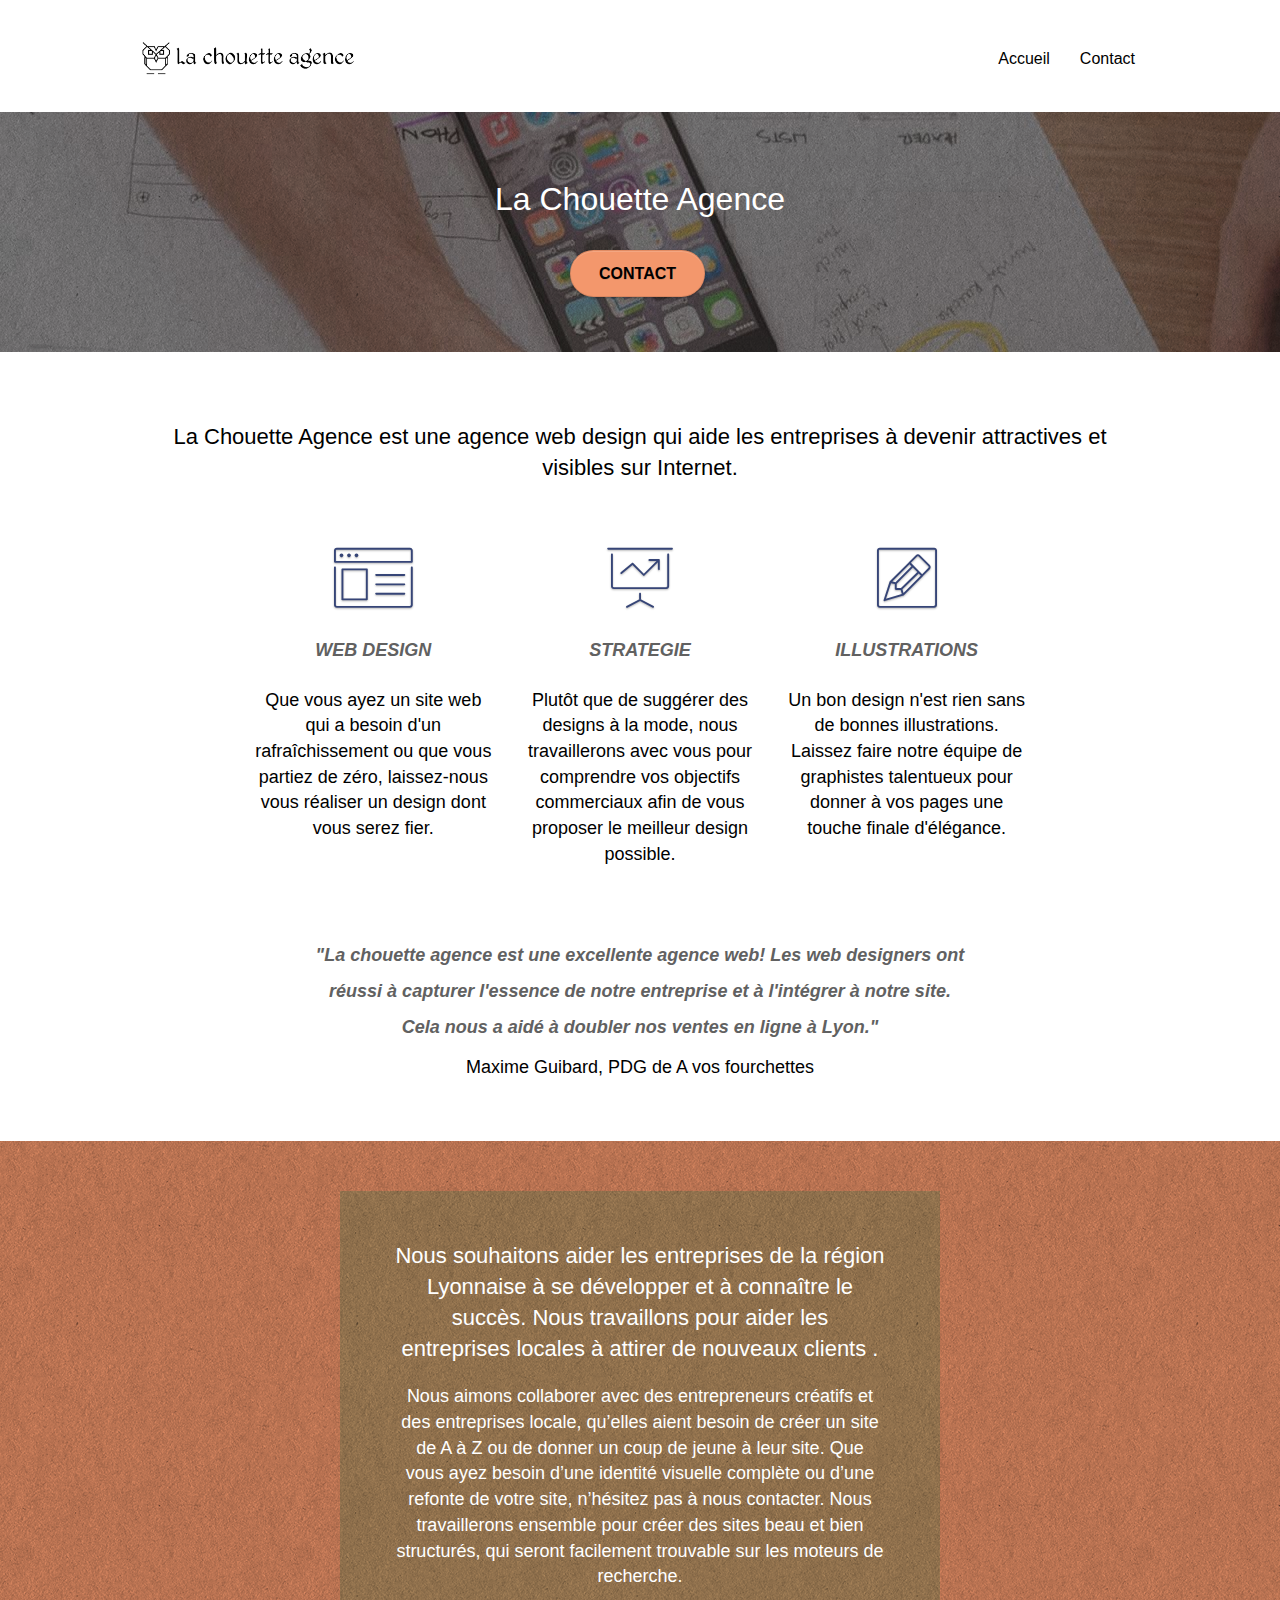
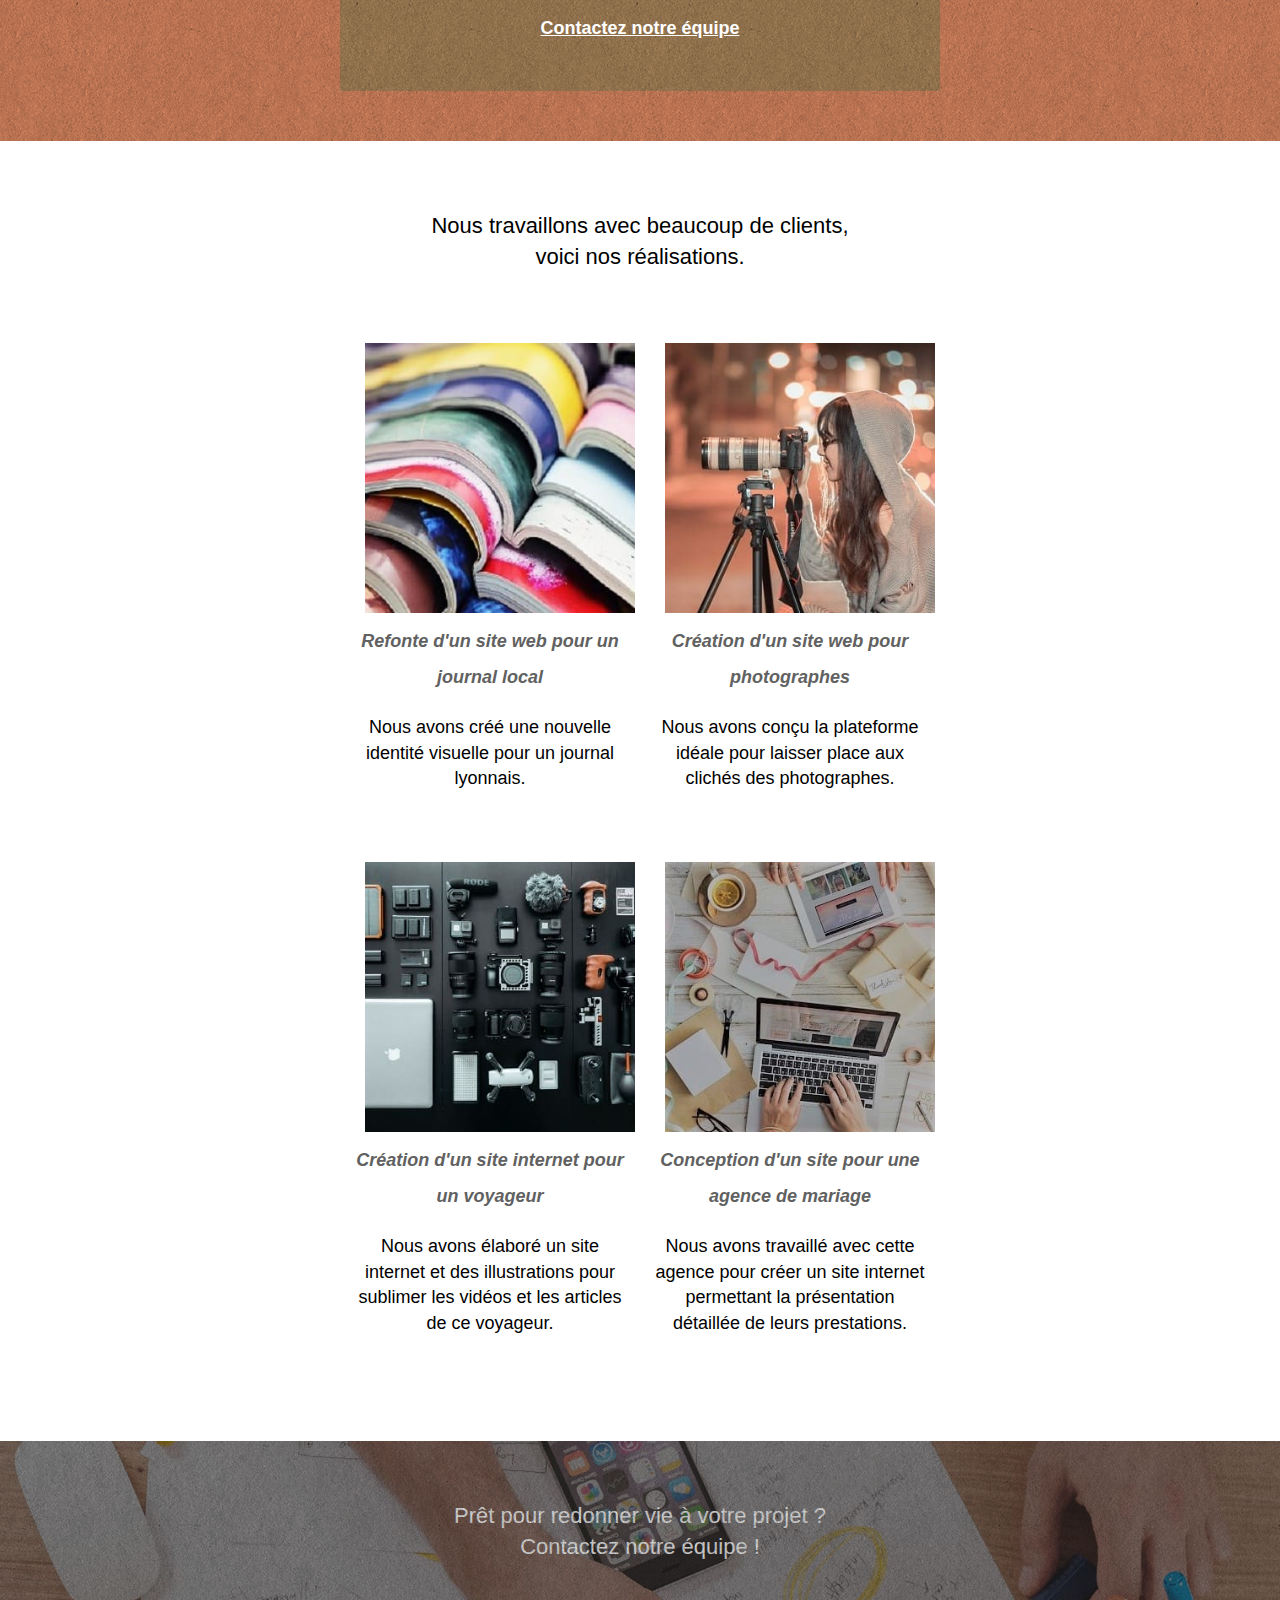
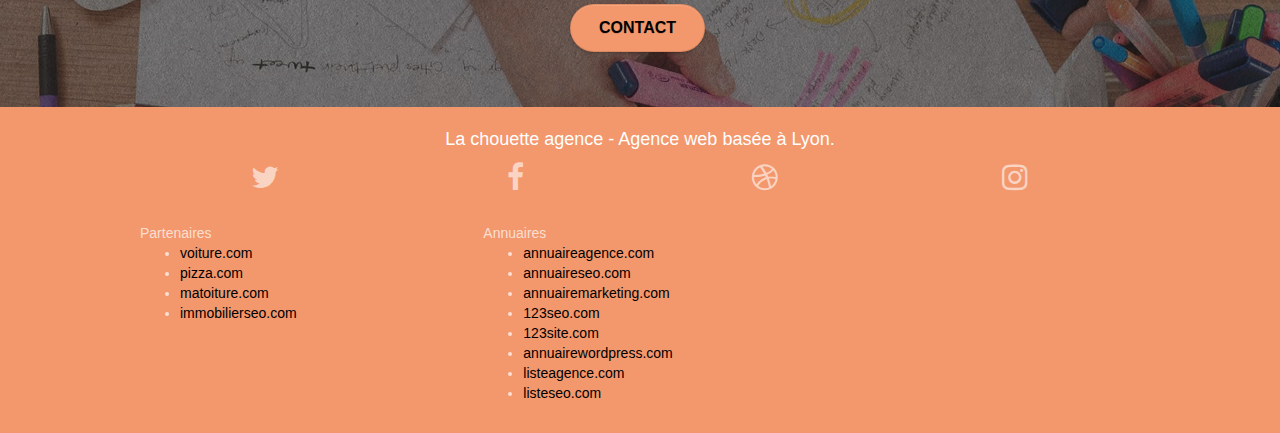
==== index.html @ 934f9814 "Ajout d'un h6 pour validation w3C" ====
<!doctype html>
<html lang="fr">
<head>
    <meta charset="utf-8">
    <meta name="keywords" content="agence web design, site internet, marketing digital, agence design Lyon.">
    <meta name="description" content="La Chouette Agence est une agence de web design situer à Lyon qui aide les entreprises à devenir attractive et visibles. Nous sommes là pour vous !">
    <meta name="viewport" content="width=device-width, initial-scale=1.0, viewport-fit=cover">
    <link rel="shortcut icon" type="image/png" href="favicon.jpg">

	<link rel="stylesheet" type="text/css" href="./css/bootstrap.css">
	<link rel="stylesheet" type="text/css" href="style.css">
	<link rel="stylesheet" type="text/css" href="./css/font-awesome.css">
	<link rel="stylesheet" type="text/css" href="./css/et-line.css">

	<link rel="canonical" href="https://tachalog.github.io/P4OC_lachouetteagence/" />

	<meta name="robots" content="index, follow">
	

	<script src="./js/jquery-2.1.0.js"></script>
	<script src="./js/bootstrap.js"></script>
	<script src="./js/blocs.js"></script>
	<script src="./js/jquery.touchSwipe.js" defer></script>
	<script src="./js/gmaps.js"></script>

    <title>Agence web design : La Chouette Agence</title>


<!-- Analytics -->

<!-- Open Graph / Facebook -->
<meta property="og:type" content="website">
<meta property="og:url" content="https://tachalog.github.io/P4OC_lachouetteagence/">
<meta property="og:title" content="La Chouette Agence, web design">
<meta property="og:description"	content="La Chouette Agence est une agence de web design situer à Lyon qui aide les entreprises à devenir attractive et visibles. Nous sommes là pour vous !">
<meta property="og:image" content="./img/logo.png">

<!-- Twitter -->
<meta property="twitter:card" content="summary_large_image">
<meta property="twitter:url" content="https://tachalog.github.io/P4OC_lachouetteagence/">
<meta property="twitter:title" content="La Chouette Agence, web design">
<meta property="twitter:description" content="La Chouette Agence est une agence de web design situer à Lyon qui aide les entreprises à devenir attractive et visibles. Nous sommes là pour vous !">
<meta property="twitter:image" content="./img/logo.png">



<!-- Analytics END -->

</head>
<body>
<!-- Principal conteneur -->
<main class="page-container">

<!-- bloc-0 -->
<section class="bloc bgc-white l-bloc " id="bloc-0">
	<h6>
	<div class="container bloc-sm">

		<nav class="navbar row">
			<div class="navbar-header">
				
				<a class="navbar-brand" href="page2.html"><img src="img/la-chouette-agence.png" alt="La chouette agence, agence web design Lyon, logo" height="40" /></a>
				
				<button id="nav-toggle" type="button" class="ui-navbar-toggle navbar-toggle" data-toggle="collapse" data-target=".navbar-1">
					<span class="sr-only">Toggle navigation</span><span class="icon-bar"></span><span class="icon-bar"></span><span class="icon-bar"></span>
				</button>
			</div>
			<div class="collapse navbar-collapse navbar-1 special-dropdown-nav">
				<ul class="site-navigation nav navbar-nav">
					<li>
						<a href="index.html">Accueil</a>
					</li>
					<li>
						<a href="page2.html">Contact</a>
					</li>
				</ul>
			</div>
		</nav>
	</div>
	</h6>
</section>
<!-- bloc-0 END -->

<!-- bloc-1-presentation -->
<section class="bloc bgc-dark-slate-blue bg-banniere d-bloc bg-t-edge bloc-bg-texture texture-paper b-parallax" id="bloc-1-hero">
	<div class="container bloc-lg">
		<div class="row tight-width-whitespace">
			<div class="col-sm-12">
				<img src="img/logo.png" class="center-block image-resize-mode" width="100" alt="" />
				<h1 class="text-center hero-bloc-text tc-white ">
					La Chouette Agence
				</h1>
				<div class="text-center">
					<a href="page2.html" class="btn btn-lg btn-clean btn-rd cta-hero btn-atomic-tangerine" id="cta-hero">Contact</a>
				</div>
			</div>
		</div>
	</div>
</section>
<!-- bloc-1-presentation END -->

<!-- bloc-2-services -->
<section class="bloc bgc-white l-bloc" id="bloc-2-services">
	<div class="container bloc-md">
		<div class="row">
			<div class="col-sm-12 text-center">

				<h2>La Chouette Agence est une agence web design qui aide les entreprises à devenir attractives et visibles sur Internet.</h2>
				
			</div>
		</div>
		<div class="row voffset-lg med-width-whitespace">
			<div class="col-sm-4">
				<div class="text-center">
					<span class="et-icon-browser sm-shadow icon-dark-slate-blue icons icon-lg"></span>
				</div>
				<h3 class="mg-md text-center">
					WEB DESIGN
				</h3>
				<p class="text-center ">
					Que vous ayez un site web qui a besoin d'un rafraîchissement ou que vous partiez de zéro, laissez-nous vous réaliser un design dont vous serez fier.
				</p>
			</div>
			<div class="col-sm-4">
				<div class="text-center">
					<span class="et-icon-presentation sm-shadow icon-dark-slate-blue icons icon-lg"></span>
				</div>
				<h3 class="mg-md text-center">
					STRATEGIE
				</h3>
				<p class="text-center ">
					Plutôt que de suggérer des designs à la mode, nous travaillerons avec vous pour comprendre vos objectifs commerciaux afin de vous proposer le meilleur design possible.<br>
				</p>
			</div>
			<div class="col-sm-4">
				<div class="text-center">
					<span class="et-icon-edit sm-shadow icon-dark-slate-blue icons icon-lg"></span>
				</div>
				<h3 class="mg-md text-center">
					ILLUSTRATIONS
				</h3>
				<p class="text-center ">
					Un bon design n'est rien sans de bonnes illustrations. Laissez faire notre équipe de graphistes talentueux pour donner à vos pages une touche finale d'élégance.
				</p>
			</div>
		</div>
		<div class="row voffset-lg voffset">
			<div class="col-xs-12 col-md-8 col-md-offset-2 text-center">
				
					<h3>"La chouette agence est une excellente agence web! 
					Les web designers ont réussi à capturer l'essence de notre entreprise et à l'intégrer à notre site.
					Cela nous a aidé à doubler nos ventes en ligne à Lyon."</h3>
				
				<p>Maxime Guibard, PDG de A vos fourchettes</p>

			</div>
		</div>
	</div>
</section>
<!-- bloc-2-services END -->

<!-- bloc-3-what-i-do -->
<section class="bloc tc-white bgc-atomic-tangerine bg-presentation d-bloc bloc-bg-texture texture-paper b-parallax" id="bloc-3-what-i-do">
	<div class="container bloc-lg">
		<div class="row tight-width-whitespace black-background">
			<div class="col-sm-12">
				<h2 class="mg-md text-center tc-white">
					Nous souhaitons aider les entreprises de la région Lyonnaise à se développer et à connaître le succès. Nous travaillons pour aider les entreprises locales à attirer de nouveaux clients .<br>
				</h2>
				<p class="text-center white">
					Nous aimons collaborer avec des entrepreneurs créatifs et des entreprises locale, qu’elles aient besoin de créer un site de A à Z ou de donner un coup de jeune à leur site. 
					Que vous ayez besoin d’une identité visuelle complète ou d’une refonte de votre site, n’hésitez pas à nous contacter. Nous travaillerons ensemble pour créer des sites beau et bien structurés, 
					qui seront facilement trouvable sur les moteurs de recherche. <br><br><a class="ltc-white bold-link" href="page2.html">Contactez notre équipe</a><br>
				</p>
			</div>
		</div>
	</div>
</section>
<!-- bloc-3-what-i-do END -->

<!-- bloc-4-portfolio -->
<section class="bloc bgc-white bg-lines-h2-bg bg-repeat l-bloc" id="bloc-4-portfolio">
	<div class="container bloc-lg">
		<div class="row">
			<div class="col-sm-12 text-center">				
				<h2>Nous travaillons avec beaucoup de clients, <br> voici nos réalisations.</h2>
			</div>
		</div>
		<div class="row tight-width-whitespace portfolio-row">
			<div class="col-sm-6">
				<a href="#" data-lightbox="img/newspaper.jpg" data-gallery-id="gallery-1" data-caption="Refonte d'un site web pour un journal local" data-frame="snapshot-lb">
					<img src="img/newspaper.jpg" alt="Photo de journaux papier ouvert et empiler les uns sur les autres faisant un dégradé de couleur" class="img-responsive portfolio-thumb" /></a>
				<h3 class="mg-md text-center">
					Refonte d'un site web pour un journal local
				</h3>
				<p class="text-center">
					Nous avons créé une nouvelle identité visuelle pour un journal lyonnais.
				</p>
			</div>
			<div class="col-sm-6">
				<a href="#" data-lightbox="img/photographe.jpg" data-gallery-id="gallery-1" data-caption="Création d'un site web pour photographes" data-frame="snapshot-lb">
					<img src="img/photographe.jpg" class="img-responsive portfolio-thumb" alt="Photo d'une jeune fille avec une capuche prenant une photo la nuit" /></a>
				<h3 class="mg-md text-center">
					Création d'un site web pour photographes
				</h3>
				<p class="text-center">
					Nous avons conçu la plateforme idéale pour laisser place aux clichés des photographes.
				</p>
			</div>
		</div>
		<div class="row tight-width-whitespace portfolio-row">
			<div class="col-sm-6">
				<a href="#" data-lightbox="img/devicephoto.jpg" data-gallery-id="gallery-1" data-caption="Création d'un site internet pour un voyageur" data-frame="snapshot-lb"><img src="img/devicephoto.jpg" class="img-responsive portfolio-thumb" alt="Image d'un ensemble de matériels pour appareil photo et d'un ordinateur portable"/></a>
				<h3 class="mg-md text-center">
					Création d'un site internet pour un voyageur
				</h3>
				<p class="text-center">
					Nous avons élaboré un site internet et des illustrations pour sublimer les vidéos et les articles de ce voyageur.
				</p>
			</div>
			<div class="col-sm-6">
				<a href="#" data-lightbox="img/organisation.jpg" data-gallery-id="gallery-1" data-caption="Conception d'un site pour une agence de mariage" data-frame="snapshot-lb"><img src="img/organisation.jpg" class="img-responsive portfolio-thumb" alt="Image de deux personnes avec leur ordinateurs avec des papiers et ruban qui organise un événement" /></a>
				<h3 class="mg-md text-center">
					Conception d'un site pour une agence de mariage
				</h3>
				<p class="text-center">
					Nous avons travaillé avec cette agence pour créer un site internet permettant la présentation détaillée de leurs prestations.
				</p>
			</div>
		</div>
	</div>
</section>
<!-- bloc-4-portfolio END -->

<!-- bloc-5-cta -->
<section class="bloc bgc-dark-slate-blue bg-banniere d-bloc bloc-bg-texture texture-paper" id="bloc-5-cta">
	<div class="container bloc-lg">
		<div class="row">
			<h2 class="mg-md text-center tc-white">
				Prêt pour redonner vie à votre projet ?<br>Contactez notre équipe !
			</h2>
			<div class="col-sm-12 text-center">
				<a href="page2.html" class="btn btn-atomic-tangerine btn-clean btn-rd btn-lg cta-hero">Contact</a>
			</div>
		</div>
	</div>
</section>
<!-- bloc-5-cta END -->

<!-- Footer - bloc-8 -->
<footer class="bloc bgc-atomic-tangerine d-bloc" id="bloc-8">
	<div class="container bloc-sm">
		<div class="row">
			<div class="col-sm-12">
				<p class="text-center white">
					La chouette agence - Agence web basée à Lyon.<br>
				</p>
				<div class="row row-no-gutters social">
					<div class="col-sm-3">
						<div class="text-center">
							<a class="social" href="index.html"><span class="fa fa-twitter icon-md"></span></a>
						</div>
					</div>
					<div class="col-sm-3">
						<div class="text-center">
							<a class="social" href="index.html"><span class="fa fa-facebook icon-md"></span></a>
						</div>
					</div>
					<div class="col-sm-3">
						<div class="text-center">
							<a class="social" href="index.html"><span class="fa fa-dribbble icon-md"></span></a>
						</div>
					</div>
					<div class="col-sm-3">
						<div class="text-center">
							<a class="social" href="index.html"><span class="fa fa-instagram icon-md"></span></a>
						</div>
					</div>
					<div class="row">
						<div class="col-sm-4">
						Partenaires
							<ul>
								<li><a href="voiture.com">voiture.com</a></li>
								<li><a href="pizza.com">pizza.com</a></li>
								<li><a href="matoiture.com">matoiture.com</a></li>
								<li><a href="immobilierseo.com">immobilierseo.com</a></li>
							</ul>
						</div>
						<div class="col-sm-4">
						Annuaires
						<ul>
							<li><a href="annuaireagence.com">annuaireagence.com</a></li>
							<li><a href="annuaireseo.com">annuaireseo.com</a></li>
							<li><a href="annuairemarketing.com">annuairemarketing.com</a></li>
							<li><a href="123seoture.com">123seo.com</a></li>
							<li><a href="123site.com">123site.com</a></li>
							<li><a href="annuairewordpress.com">annuairewordpress.com</a></li>
							<li><a href="listeagence.com">listeagence.com</a></li>
							
							<li><a href="listeseo.com">listeseo.com</a></li>
						</ul>
						</div>
					</div>
				</div>
			</div>
		</div>
	</div>
</footer>
<!-- Footer - bloc-8 END -->

</main>
<!-- Principal conteneur END -->

</body>
</html>
---- style.css ----
body {
    margin: 0;
    padding: 0;
    background: #FFF;
    overflow-x: hidden;
    -webkit-font-smoothing: antialiased;
    -moz-osx-font-smoothing: grayscale;
}

a,
button {
    transition: all .3s ease-in-out;
    outline: none !important;
}

a:hover {
    text-decoration: none;
    cursor: pointer;
}

#page-loading-blocs-notifaction {
    position: fixed;
    top: 0;
    bottom: 0;
    width: 100%;
    z-index: 100000;
    background: #FFFFFF url("img/pageload-spinner.gif") no-repeat center center;
}

.bloc {
    width: 100%;
    clear: both;
    background: 50% 50% no-repeat;
    padding: 0 50px;
    -webkit-background-size: cover;
    -moz-background-size: cover;
    -o-background-size: cover;
    background-size: cover;
    position: relative;
}

.bloc .container {
    padding-left: 0;
    padding-right: 0;
}

.bloc-lg {
    padding: 50px 50px;
}

.bloc-md {
    padding: 50px;
}

.bloc-sm {
    padding: 20px 50px;
}

.bg-center,
.bg-l-edge,
.bg-r-edge,
.bg-t-edge,
.bg-b-edge,
.bg-tl-edge,
.bg-bl-edge,
.bg-tr-edge,
.bg-br-edge,
.bg-repeat {
    -webkit-background-size: auto !important;
    -moz-background-size: auto !important;
    -o-background-size: auto !important;
    background-size: auto !important;
}

.bg-repeat {
    background: repeat;
}

.bg-t-edge {
    background: top no-repeat;
}

.bloc-bg-texture::before {
    content: "";
    background-size: 2px 2px;
    position: absolute;
    top: 0;
    bottom: 0;
    left: 0;
    right: 0;
}

.texture-paper::before {
    background: url("img/texture-paper.png");
    background-size: 280px 280px;
}

.b-parallax {
    background-attachment: fixed;
}

.d-bloc {
    color: rgba(255, 255, 255, 0.7);
}

.d-bloc button:hover {
    color: rgba(255, 255, 255, 0.9);
}

.d-bloc .icon-round,
.d-bloc .icon-square,
.d-bloc .icon-rounded,
.d-bloc .icon-semi-rounded-a,
.d-bloc .icon-semi-rounded-b {
    border-color: rgba(255, 255, 255, 0.9);
}

.d-bloc .divider-h span {
    border-color: rgba(255, 255, 255, 0.2);
}

.d-bloc .a-btn,
.d-bloc .navbar a,
.d-bloc .navbar-brand,
.d-bloc a .icon-sm,
.d-bloc a .icon-md,
.d-bloc a .icon-lg,
.d-bloc a .icon-xl,
.d-bloc h1 a,
.d-bloc h2 a,
.d-bloc h3 a,
.d-bloc h4 a,
.d-bloc h5 a,
.d-bloc h6 a,
.d-bloc p a {
    color: rgba(255, 255, 255, 0.6);
}

.d-bloc .a-btn:hover,
.d-bloc .navbar a:hover,
.d-bloc .navbar-brand:hover,
.d-bloc a:hover .icon-sm,
.d-bloc a:hover .icon-md,
.d-bloc a:hover .icon-lg,
.d-bloc a:hover .icon-xl,
.d-bloc h1 a:hover,
.d-bloc h2 a:hover,
.d-bloc h3 a:hover,
.d-bloc h4 a:hover,
.d-bloc h5 a:hover,
.d-bloc h6 a:hover,
.d-bloc p a:hover {
    color: rgba(255, 255, 255, 1);
}

.d-bloc .navbar-toggle .icon-bar {
    background: rgba(255, 255, 255, 1);
}

.d-bloc .btn-wire,
.d-bloc .btn-wire:hover {
    color: rgba(255, 255, 255, 1);
    border-color: rgba(255, 255, 255, 1);
}

.d-bloc .panel {
    color: rgba(0, 0, 0, 0.5);
}

.d-bloc .panel button:hover {
    color: rgba(0, 0, 0, 0.7);
}

.d-bloc .panel icon {
    border-color: rgba(0, 0, 0, 0.7);
}

.d-bloc .panel .divider-h span {
    border-color: rgba(0, 0, 0, 0.1);
}

.d-bloc .panel .a-btn {
    color: rgba(0, 0, 0, 0.6);
}

.d-bloc .panel .a-btn:hover {
    color: rgba(0, 0, 0, 1);
}

.d-bloc .panel .btn-wire,
.d-bloc .panel .btn-wire:hover {
    color: rgba(0, 0, 0, 0.7);
    border-color: rgba(0, 0, 0, 0.3);
}

.d-bloc .panel,
.l-bloc {
    color: rgba(0, 0, 0, 0.5);
}

.d-bloc .panel button:hover,
.l-bloc button:hover {
    color: rgba(0, 0, 0, 0.7);
}

.l-bloc .icon-round,
.l-bloc .icon-square,
.l-bloc .icon-rounded,
.l-bloc .icon-semi-rounded-a,
.l-bloc .icon-semi-rounded-b {
    border-color: rgba(0, 0, 0, 0.7);
}

.d-bloc .panel .divider-h span,
.l-bloc .divider-h span {
    border-color: rgba(0, 0, 0, 0.1);
}

.d-bloc .panel .a-btn,
.l-bloc .a-btn,
.l-bloc .navbar a,
.l-bloc .navbar-brand,
.l-bloc a .icon-sm,
.l-bloc a .icon-md,
.l-bloc a .icon-lg,
.l-bloc a .icon-xl,
.l-bloc h1 a,
.l-bloc h2 a,
.l-bloc h3 a,
.l-bloc h4 a,
.l-bloc h5 a,
.l-bloc h6 a,
.l-bloc p a {
    color: rgba(0, 0, 0, 0.6);
}

.d-bloc .panel .a-btn:hover,
.l-bloc .a-btn:hover,
.l-bloc .navbar a:hover,
.l-bloc .navbar-brand:hover,
.l-bloc a:hover .icon-sm,
.l-bloc a:hover .icon-md,
.l-bloc a:hover .icon-lg,
.l-bloc a:hover .icon-xl,
.l-bloc h1 a:hover,
.l-bloc h2 a:hover,
.l-bloc h3 a:hover,
.l-bloc h4 a:hover,
.l-bloc h5 a:hover,
.l-bloc h6 a:hover,
.l-bloc p a:hover {
    color: rgba(0, 0, 0, 1);
}

.l-bloc .navbar-toggle .icon-bar {
    color: rgba(0, 0, 0, 0.6);
}

.d-bloc .panel .btn-wire,
.d-bloc .panel .btn-wire:hover,
.l-bloc .btn-wire,
.l-bloc .btn-wire:hover {
    color: rgba(0, 0, 0, 0.7);
    border-color: rgba(0, 0, 0, 0.3);
}

.voffset {
    margin-top: 30px;
}

.voffset-lg {
    margin-top: 40px;
}

.row-no-gutters {
    margin-right: 0;
    margin-left: 0;
}

.row.row-no-gutters > [class^="col-"],
.row.row-no-gutters > [class*=" col-"] {
    padding-right: 0;
    padding-left: 0;
}

#bloc-1-hero h1 {
    font-size: 32px;
}

.navbar {
    margin-bottom: 0;
    z-index: 1;
}

.navbar-brand {
    height: auto;
    padding: 3px 15px;
    font-size: 25px;
    font-weight: normal;
    font-weight: 600;
    line-height: 44px;
}

.navbar-brand img {
    max-height: 200px;
    margin: 0 5px 0 0;
    display: inline;
}

.navbar-brand img[src$=svg] {
    min-width: 100px;
}

.nav-center .navbar-brand img {
    margin: 0;
}

.navbar .nav {
    padding-top: 2px;
    margin-right: -16px;
    float: right;
    z-index: 1;
}

.nav > li {
    float: left;
    margin-top: 4px;
    font-size: 16px;
}

.navbar-nav .open .dropdown-menu > li > a {
    text-align: inherit;
}

.nav > li a:hover,
.nav > li a:focus {
    background: transparent;
}

.navbar-toggle {
    margin: 10px 10px 0 0;
    border: 0px;
}

.navbar-toggle:hover {
    background: transparent !important;
}

.navbar-toggle .icon-bar {
    background-color: rgba(0, 0, 0, 0.5);
    width: 26px;
}

.nav-invert .navbar .nav {
    float: left;
}

.nav-invert .navbar-header,
.nav-invert .navbar-brand {
    float: right;
    position: relative;
    z-index: 2;
}

@media (min-width: 768px) {
    .site-navigation {
        position: absolute;
        top: 50%;
        right: 20px;
        transform: translate(0, -50%);
        -webkit-transform: translateY(-50%);
    }

    .nav > li .dropdown-menu a,
    .nav > li .dropdown-menu a:hover {
        color: #484848;
    }

    .nav-invert .site-navigation {
        left: 0;
        right: 0;
    }

    .nav-center {
        text-align: center;
    }

    .nav-center .navbar-header {
        width: 100%;
    }

    .nav-center .navbar-header,
    .nav-center .navbar-brand,
    .nav-center .nav > li {
        float: none;
        display: inline-block;
    }

    .nav-center .site-navigation {
        position: relative;
        width: 100%;
        right: 0;
        margin-right: 0px;
        margin-top: 20px;
    }

    .nav-center.mini-nav .navbar-toggle {
        float: none;
        margin: 10px auto 0;
    }
}

.nav > li > .dropdown a {
    background: none !important;
    display: block;
    padding: 14px 15px;
}

nav .caret {
    margin: 0 5px;
}

.dropdown-menu .dropdown-menu {
    top: -8px;
    left: 100%;
}

.dropdown-menu .dropmenu-flow-right {
    top: 100%;
    left: 0;
    margin-left: -1px;
    border-top-left-radius: 0;
    border-top-right-radius: 0;
}

.dropdown-menu .dropdown span {
    border: 4px solid black;
    border-top-color: transparent;
    border-right-color: transparent;
    border-bottom-color: transparent;
    margin: 6px -5px 0 0 !important;
    float: right;
}

.mg-md {
    margin-top: 10px;
    margin-bottom: 20px;
}

.mg-lg {
    margin-top: 10px;
    margin-bottom: 40px;
}

.btn {
    margin: 0 5px 5px 0;
}

.btn.pull-right {
    margin: 0 0 5px 5px;
}

.btn-d,
.btn-d:hover,
.btn-d:focus {
    color: #FFF;
    background: rgba(0, 0, 0, 0.3);
}

button {
    outline: none !important;
}

.btn-rd {
    border-radius: 40px;
}

.btn-clean {
    border: 1px solid rgba(0, 0, 0, 0.08);
    border-bottom-color: rgba(0, 0, 0, 0.1);
    text-shadow: 0 1px 0 rgba(0, 0, 1, 0.1);
    box-shadow: 0 1px 3px rgba(0, 0, 1, 0.25), inset 0 1px 0 0 rgba(255, 255, 255, 0.15);
}

.icon-md {
    font-size: 30px !important;
}

.icon-lg {
    font-size: 60px !important;
}

.sm-shadow {
    text-shadow: 0 1px 2px rgba(0, 0, 0, 0.3);
}

.panel-sq,
.panel-sq .panel-heading,
.panel-sq .panel-footer {
    border-radius: 0;
}

.panel-rd {
    border-radius: 30px;
}

.panel-rd .panel-heading {
    border-radius: 29px 29px 0 0;
}

.panel-rd .panel-footer {
    border-radius: 0 0 29px 29px;
}

.form-control {
    border-color: rgba(0, 0, 0, 0.1);
    box-shadow: none;
}

.scrollToTop {
    width: 40px;
    height: 40px;
    position: fixed;
    bottom: 20px;
    right: 20px;
    opacity: 0;
    z-index: 500;
    transition: all .3s ease-in-out;
}

.scrollToTop span {
    margin-top: 6px;
}

.showScrollTop {
    font-size: 14px;
    opacity: 1;
}

a[data-lightbox] {
    position: relative;
    display: block;
    text-align: center;
}

a[data-lightbox]:hover::before {
    content: "+";
    font-family: "HelveticaNeue-Light", "Helvetica Neue Light", "Helvetica Neue", Helvetica, Arial;
    font-size: 32px;
    width: 50px;
    height: 50px;
    margin-left: -25px;
    border-radius: 50%;
    background: rgba(0, 0, 0, 0.6);
    color: #FFF;
    font-weight: 100;
    z-index: 1;
    position: absolute;
    top: 50%;
    transform: translateY(-50%);
    -webkit-transform: translateY(-50%);
}

a[data-lightbox]:hover img {
    opacity: 0.6;
    -webkit-animation-fill-mode: none;
    animation-fill-mode: none;
}

#lightbox-modal {
    display: flex;
    align-items: center;
}

#lightbox-modal .modal-dialog {
    width: 90%;
    max-width: 900px;
    margin: 0 auto 0;
}

#lightbox-modal .modal-dialog img {
    max-height: 90vh;
    margin: 0 auto;
}

.lightbox-caption {
    padding: 20px;
    color: #FFF;
    background: rgba(0, 0, 0, 0.5);
    position: absolute;
    left: 15px;
    right: 15px;
    bottom: 5px;
}

.close-lightbox {
    color: #FFF;
    font-size: 30px;
    position: absolute;
    top: 20px;
    right: 20px;
    z-index: 20;
    background: rgba(0, 0, 0, 0.5);
    border: none;
    line-height: 30px;
    padding: 0 9px 5px;
    opacity: 0.3;
}

.close-lightbox:hover,
.next-lightbox:hover,
.prev-lightbox:hover {
    opacity: 1.0;
    color: #FFF;
}

.next-lightbox,
.prev-lightbox {
    font-size: 20px;
    color: rgba(255, 255, 255, 0.9);
    background: rgba(0, 0, 0, 0.5);
    transition: all .2s ease-in-out;
    position: absolute;
    top: 45%;
    z-index: 1;
    opacity: 0.4;
}

.next-lightbox {
    padding: 6px 8px 1px 13px;
    right: 25px;
}

.prev-lightbox {
    padding: 6px 13px 1px 10px;
    left: 25px;
}

.snapshot-lb .modal-body {
    padding-bottom: 45px;
}

.snapshot-lb .lightbox-caption {
    padding: 0;
    color: rgba(0, 0, 0, 0.5);
    background: none;
}

h1,
h2,
h3,
h4,
h5,
h6,
p,
label,
.btn,
a {
    font-family: "helvetica";
    font-weight: 400;

    /*color: #575757 !important;*/
    color: #000000 !important;
}

.container {
    max-width: 1000px;
}

.hero-bloc-text {
    font-size: 38px;
}

.hero-bloc-text-sub {
    font-size: 36px;
}

.statement-bloc-text {
    line-height: 26px;
    font-style: italic;
    font-size: 20px;
    text-align: center;
    font-weight: lighter;
    max-width: 520px;
    margin: auto auto auto auto;
}

p {
    /*font-size: 12px;*/
    font-size: 18px;
}

.tight-width-whitespace {
    max-width: 600px;
    margin: auto auto auto auto;
}

.h1 {
    font-size: 20px;
    font-family: "Open Sans";
}

.cta-hero {
    margin-top: 22px;
    color: #FFFFFF !important;
    text-transform: uppercase;
    padding: 12px 28px 12px 28px;
    font-size: 16px;
    font-weight: 700;
}

.social {
  /*max-width: 400px;    
margin: auto auto auto auto;*/

    justify-content: center;
}

h2 {
    font-size: 22px;
    line-height: 1.4em;
}

h3 {
    font-size: 18px;
    font-style: italic;
    line-height: 2;

    /*text-transform: uppercase;*/
    font-weight: 700;
    /*color: #424242 !important;*/
    color: #616161 !important;
}

.med-width-whitespace {
    max-width: 800px;
    margin: auto auto auto auto;
    box-shadow: 0px 0px 0px #000000;
}

h1 {
    color: #333333 !important;
}

h4 {
    color: #333333 !important;
}

h3 > p {
    font-weight: large;
    font-size: 20px;
    font-style: italic;
}

.icons {
    margin-bottom: 14px;
    margin-top: 24px;
}

.white {
    color: #FFFFFF !important;
}

.portfolio-thumb {
    margin-bottom: 24px;
    margin: 10px;
}

.portfolio-row {
    margin-bottom: 44px;
    margin-top: 50px;
}

.avatar {
    box-shadow: 0px 4px 9px rgba(0, 0, 0, 0.3);
}

.black-background {
    background-color: rgba(165, 147, 99, 0.7);
    padding: 40px 40px 40px 40px;
}

.bold-link {
    font-weight: 900;
    text-decoration: underline !important;
}

.bgc-white {
    background-color: #FFFFFF;
}

.bgc-dark-slate-blue {
    background-color: #364577;
}

.bgc-atomic-tangerine {
    background-color: #f3976c;
}

.tc-white {
    /*color: #f3976c !important;*/
    color: white !important;
}

.btn-atomic-tangerine {
    background-color: #f3976c;

    /*color: #ffffff !important;*/
    color: #000000 !important;
}

.btn-atomic-tangerine:hover {
    background: #c27956 !important;
    color: #FFFFFF !important;
}

.ltc-white {
    color: #FFFFFF !important;
}

.ltc-white:hover {
    color: #cccccc !important;
}

.ltc-atomic-tangerine {
    color: #F3976C !important;
}

.ltc-atomic-tangerine:hover {
    color: #c27956 !important;
}

.icon-dark-slate-blue {
    color: #364577 !important;
    border-color: #364577 !important;
}

.bg-dots-bg {
    background-image: url("img/dots-bg.png");
}

.bg-lines-h2-bg {
    background-image: url("img/lines-h2-bg.png");
}

.bg-banniere {
    background-image: url("img/la-chouette-agence-banniere.jpg");
}

.bg-presentation {
    background-image: url("img/image-de-presentation.jpg");
}

@media (max-width: 1024px) {
    .bloc {
        padding-left: 20px;
        padding-right: 20px;
    }

    .bloc.full-width-bloc,
    .bloc-tile-2.full-width-bloc .container,
    .bloc-tile-3.full-width-bloc .container,
    .bloc-tile-4.full-width-bloc .container {
        padding-left: 0;
        padding-right: 0;
    }
}

@media (max-width: 992px) and (min-width: 768px) {
    .navbar .nav {
        max-width: 80%;
    }

    .nav-center.navbar .nav {
        max-width: 100%;
    }
}

@media only screen and (min-device-width: 768px) and (max-device-width: 1024px) and (orientation: landscape) {
    .b-parallax {
        background-attachment: scroll;
    }
}

@media only screen and (min-device-width: 1024px) and (max-device-width: 1366px) and (-webkit-min-device-pixel-ratio: 1.5) {
    .b-parallax {
        background-attachment: scroll;
    }
}

@media (max-width: 991px) {
    .container {
        width: 100%;
    }

    .b-parallax {
        background-attachment: scroll;
    }

    .page-container,
    #hero-bloc {
        overflow-x: hidden;
        position: relative;
    }

    .bloc {
        padding-left: constant(safe-area-inset-left);
        padding-right: constant(safe-area-inset-right);
    }

    .bloc-group,
    .bloc-group .bloc {
        display: block;
        width: 100%;
    }

    .bloc-fill-screen .fill-bloc-top-edge,
    .bloc-fill-screen .fill-bloc-bottom-edge {
        padding: 0 20px;
        padding-left: constant(safe-area-inset-left);
        padding-right: constant(safe-area-inset-right);
    }
}

@media (max-width: 767px) {
    .page-container {
        overflow-x: hidden;
        position: relative;
    }

    h1,
    h2,
    h3,
    h4,
    h5,
    h6,
    p,
    #disqus_thread {
        padding-left: 10px !important;
        padding-right: 10px !important;
    }

    .b-parallax {
        background-attachment: scroll;
    }

    .navbar .nav {
        padding-top: 0;
        border-top: 1px solid rgba(0, 0, 0, 0.2);
        float: none !important;
    }

    .navbar.row {
        margin-left: 0;
        margin-right: 0;
    }

    .site-navigation {
        position: inherit;
        transform: none;
        -webkit-transform: none;
        -ms-transform: none;
    }

    .nav > li {
        margin-top: 0;
        border-bottom: 1px solid rgba(0, 0, 0, 0.1);
        background: rgba(0, 0, 0, 0.05);
        text-align: left;
        padding-left: 15px;
        width: 100%;
    }

    .nav > li:hover {
        background: rgba(0, 0, 0, 0.08);
    }

    .dropdown .dropdown a .caret {
        float: none;
        margin: 5px 0 0 10px !important;
        border: 4px solid black;
        border-bottom-color: transparent;
        border-right-color: transparent;
        border-left-color: transparent;
    }

    #hero-bloc .navbar .nav {
        background: rgba(0, 0, 0, 0.8);
    }

    #hero-bloc .navbar .nav a {
        color: rgba(255, 255, 255, 0.6);
    }

    .hero {
        padding: 50px 0;
    }

    .hero-nav {
        left: -1px;
        right: -1px;
    }

    .navbar-collapse {
        padding: 0;
        overflow-x: hidden;
        -webkit-box-shadow: none;
        box-shadow: none;
    }

    .navbar-brand img {
        max-height: 40px;
        width: auto;
    }

    .nav-invert .navbar-header {
        float: none;
        width: 100%;
    }

    .nav-invert .navbar-toggle {
        float: left;
        margin-left: 10px;
    }

    .bloc {
        padding-left: 0;
        padding-right: 0;
    }

    .bloc-xxl,
    .bloc-xl,
    .bloc-lg {
        padding: 40px 0;
    }

    .bloc-sm,
    .bloc-md {
        padding-left: 0;
        padding-right: 0;
    }

    .bloc-tile-2 .container,
    .bloc-tile-3 .container,
    .bloc-tile-4 .container,
    .bloc-fill-screen .fill-bloc-top-edge,
    .bloc-fill-screen .fill-bloc-bottom-edge {
        padding-left: 0;
        padding-right: 0;
    }

    .a-block {
        padding: 0 10px;
    }

    .btn-dwn {
        display: none;
    }

    .voffset {
        margin-top: 5px;
    }

    .voffset-md {
        margin-top: 20px;
    }

    .voffset-lg {
        margin-top: 10px;
    }

    form {
        padding: 5px;
    }

    .close-lightbox {
        display: inline-block;
    }

    .blocsapp-device-iphone5 {
        background-size: 216px 425px;
        padding-top: 60px;
        width: 216px;
        height: 425px;
    }

    .blocsapp-device-iphone5 img {
        width: 180px;
        height: 320px;
    }
}

@media (max-width: 400px) {
    .bloc {
        padding-left: 0;
        padding-right: 0;
    }
}

@media (max-width: 767px) {
    .bloc-mob-center-text {
        text-align: center;
    }
}
---- css/et-line.css ----
@font-face {
    font-family: et-line;
    src: url(../fonts/et-line.eot);
    src: url(../fonts/et-line.eot?#iefix) format('embedded-opentype'), url(../fonts/et-line.woff) format('woff'), url(../fonts/et-line.ttf) format('truetype'), url(../fonts/et-line.svg#et-line) format('svg');
    font-weight: 400;
    font-style: normal
}

.et-icon-adjustments,
.et-icon-alarmclock,
.et-icon-anchor,
.et-icon-aperture,
.et-icon-attachment,
.et-icon-bargraph,
.et-icon-basket,
.et-icon-beaker,
.et-icon-bike,
.et-icon-book-open,
.et-icon-briefcase,
.et-icon-browser,
.et-icon-calendar,
.et-icon-camera,
.et-icon-caution,
.et-icon-chat,
.et-icon-circle-compass,
.et-icon-clipboard,
.et-icon-clock,
.et-icon-cloud,
.et-icon-compass,
.et-icon-desktop,
.et-icon-dial,
.et-icon-document,
.et-icon-documents,
.et-icon-download,
.et-icon-dribbble,
.et-icon-edit,
.et-icon-envelope,
.et-icon-expand,
.et-icon-facebook,
.et-icon-flag,
.et-icon-focus,
.et-icon-gears,
.et-icon-genius,
.et-icon-gift,
.et-icon-global,
.et-icon-globe,
.et-icon-googleplus,
.et-icon-grid,
.et-icon-happy,
.et-icon-hazardous,
.et-icon-heart,
.et-icon-hotairballoon,
.et-icon-hourglass,
.et-icon-key,
.et-icon-laptop,
.et-icon-layers,
.et-icon-lifesaver,
.et-icon-lightbulb,
.et-icon-linegraph,
.et-icon-linkedin,
.et-icon-lock,
.et-icon-magnifying-glass,
.et-icon-map,
.et-icon-map-pin,
.et-icon-megaphone,
.et-icon-mic,
.et-icon-mobile,
.et-icon-newspaper,
.et-icon-notebook,
.et-icon-paintbrush,
.et-icon-paperclip,
.et-icon-pencil,
.et-icon-phone,
.et-icon-picture,
.et-icon-pictures,
.et-icon-piechart,
.et-icon-presentation,
.et-icon-pricetags,
.et-icon-printer,
.et-icon-profile-female,
.et-icon-profile-male,
.et-icon-puzzle,
.et-icon-quote,
.et-icon-recycle,
.et-icon-refresh,
.et-icon-ribbon,
.et-icon-rss,
.et-icon-sad,
.et-icon-scissors,
.et-icon-scope,
.et-icon-search,
.et-icon-shield,
.et-icon-speedometer,
.et-icon-strategy,
.et-icon-streetsign,
.et-icon-tablet,
.et-icon-target,
.et-icon-telescope,
.et-icon-toolbox,
.et-icon-tools,
.et-icon-tools-2,
.et-icon-trophy,
.et-icon-tumblr,
.et-icon-twitter,
.et-icon-upload,
.et-icon-video,
.et-icon-wallet,
.et-icon-wine {
    font-family: et-line;
    speak: none;
    font-style: normal;
    font-weight: 400;
    font-variant: normal;
    text-transform: none;
    line-height: 1;
    -webkit-font-smoothing: antialiased;
    -moz-osx-font-smoothing: grayscale;
    display: inline-block
}

.et-icon-mobile:before {
    content: "\e000"
}

.et-icon-laptop:before {
    content: "\e001"
}

.et-icon-desktop:before {
    content: "\e002"
}

.et-icon-tablet:before {
    content: "\e003"
}

.et-icon-phone:before {
    content: "\e004"
}

.et-icon-document:before {
    content: "\e005"
}

.et-icon-documents:before {
    content: "\e006"
}

.et-icon-search:before {
    content: "\e007"
}

.et-icon-clipboard:before {
    content: "\e008"
}

.et-icon-newspaper:before {
    content: "\e009"
}

.et-icon-notebook:before {
    content: "\e00a"
}

.et-icon-book-open:before {
    content: "\e00b"
}

.et-icon-browser:before {
    content: "\e00c"
}

.et-icon-calendar:before {
    content: "\e00d"
}

.et-icon-presentation:before {
    content: "\e00e"
}

.et-icon-picture:before {
    content: "\e00f"
}

.et-icon-pictures:before {
    content: "\e010"
}

.et-icon-video:before {
    content: "\e011"
}

.et-icon-camera:before {
    content: "\e012"
}

.et-icon-printer:before {
    content: "\e013"
}

.et-icon-toolbox:before {
    content: "\e014"
}

.et-icon-briefcase:before {
    content: "\e015"
}

.et-icon-wallet:before {
    content: "\e016"
}

.et-icon-gift:before {
    content: "\e017"
}

.et-icon-bargraph:before {
    content: "\e018"
}

.et-icon-grid:before {
    content: "\e019"
}

.et-icon-expand:before {
    content: "\e01a"
}

.et-icon-focus:before {
    content: "\e01b"
}

.et-icon-edit:before {
    content: "\e01c"
}

.et-icon-adjustments:before {
    content: "\e01d"
}

.et-icon-ribbon:before {
    content: "\e01e"
}

.et-icon-hourglass:before {
    content: "\e01f"
}

.et-icon-lock:before {
    content: "\e020"
}

.et-icon-megaphone:before {
    content: "\e021"
}

.et-icon-shield:before {
    content: "\e022"
}

.et-icon-trophy:before {
    content: "\e023"
}

.et-icon-flag:before {
    content: "\e024"
}

.et-icon-map:before {
    content: "\e025"
}

.et-icon-puzzle:before {
    content: "\e026"
}

.et-icon-basket:before {
    content: "\e027"
}

.et-icon-envelope:before {
    content: "\e028"
}

.et-icon-streetsign:before {
    content: "\e029"
}

.et-icon-telescope:before {
    content: "\e02a"
}

.et-icon-gears:before {
    content: "\e02b"
}

.et-icon-key:before {
    content: "\e02c"
}

.et-icon-paperclip:before {
    content: "\e02d"
}

.et-icon-attachment:before {
    content: "\e02e"
}

.et-icon-pricetags:before {
    content: "\e02f"
}

.et-icon-lightbulb:before {
    content: "\e030"
}

.et-icon-layers:before {
    content: "\e031"
}

.et-icon-pencil:before {
    content: "\e032"
}

.et-icon-tools:before {
    content: "\e033"
}

.et-icon-tools-2:before {
    content: "\e034"
}

.et-icon-scissors:before {
    content: "\e035"
}

.et-icon-paintbrush:before {
    content: "\e036"
}

.et-icon-magnifying-glass:before {
    content: "\e037"
}

.et-icon-circle-compass:before {
    content: "\e038"
}

.et-icon-linegraph:before {
    content: "\e039"
}

.et-icon-mic:before {
    content: "\e03a"
}

.et-icon-strategy:before {
    content: "\e03b"
}

.et-icon-beaker:before {
    content: "\e03c"
}

.et-icon-caution:before {
    content: "\e03d"
}

.et-icon-recycle:before {
    content: "\e03e"
}

.et-icon-anchor:before {
    content: "\e03f"
}

.et-icon-profile-male:before {
    content: "\e040"
}

.et-icon-profile-female:before {
    content: "\e041"
}

.et-icon-bike:before {
    content: "\e042"
}

.et-icon-wine:before {
    content: "\e043"
}

.et-icon-hotairballoon:before {
    content: "\e044"
}

.et-icon-globe:before {
    content: "\e045"
}

.et-icon-genius:before {
    content: "\e046"
}

.et-icon-map-pin:before {
    content: "\e047"
}

.et-icon-dial:before {
    content: "\e048"
}

.et-icon-chat:before {
    content: "\e049"
}

.et-icon-heart:before {
    content: "\e04a"
}

.et-icon-cloud:before {
    content: "\e04b"
}

.et-icon-upload:before {
    content: "\e04c"
}

.et-icon-download:before {
    content: "\e04d"
}

.et-icon-target:before {
    content: "\e04e"
}

.et-icon-hazardous:before {
    content: "\e04f"
}

.et-icon-piechart:before {
    content: "\e050"
}

.et-icon-speedometer:before {
    content: "\e051"
}

.et-icon-global:before {
    content: "\e052"
}

.et-icon-compass:before {
    content: "\e053"
}

.et-icon-lifesaver:before {
    content: "\e054"
}

.et-icon-clock:before {
    content: "\e055"
}

.et-icon-aperture:before {
    content: "\e056"
}

.et-icon-quote:before {
    content: "\e057"
}

.et-icon-scope:before {
    content: "\e058"
}

.et-icon-alarmclock:before {
    content: "\e059"
}

.et-icon-refresh:before {
    content: "\e05a"
}

.et-icon-happy:before {
    content: "\e05b"
}

.et-icon-sad:before {
    content: "\e05c"
}

.et-icon-facebook:before {
    content: "\e05d"
}

.et-icon-twitter:before {
    content: "\e05e"
}

.et-icon-googleplus:before {
    content: "\e05f"
}

.et-icon-rss:before {
    content: "\e060"
}

.et-icon-tumblr:before {
    content: "\e061"
}

.et-icon-linkedin:before {
    content: "\e062"
}

.et-icon-dribbble:before {
    content: "\e063"
}
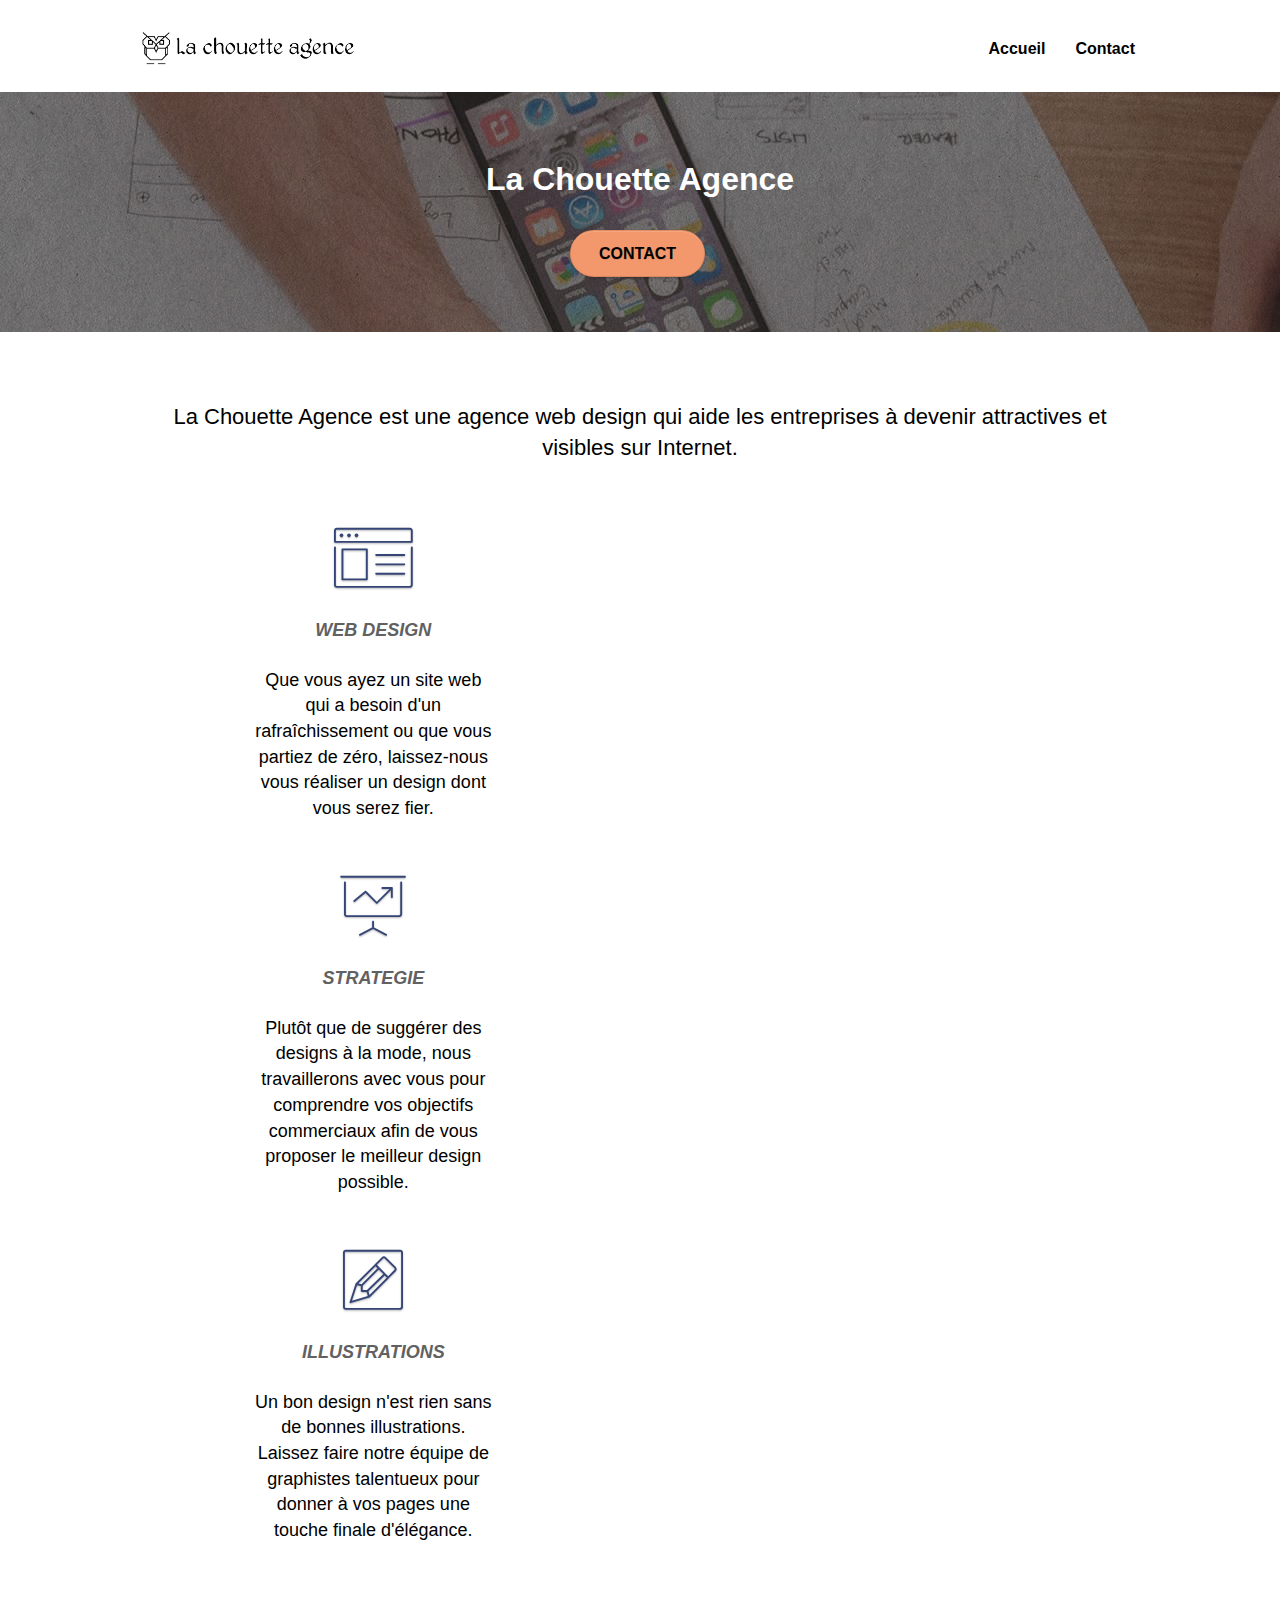
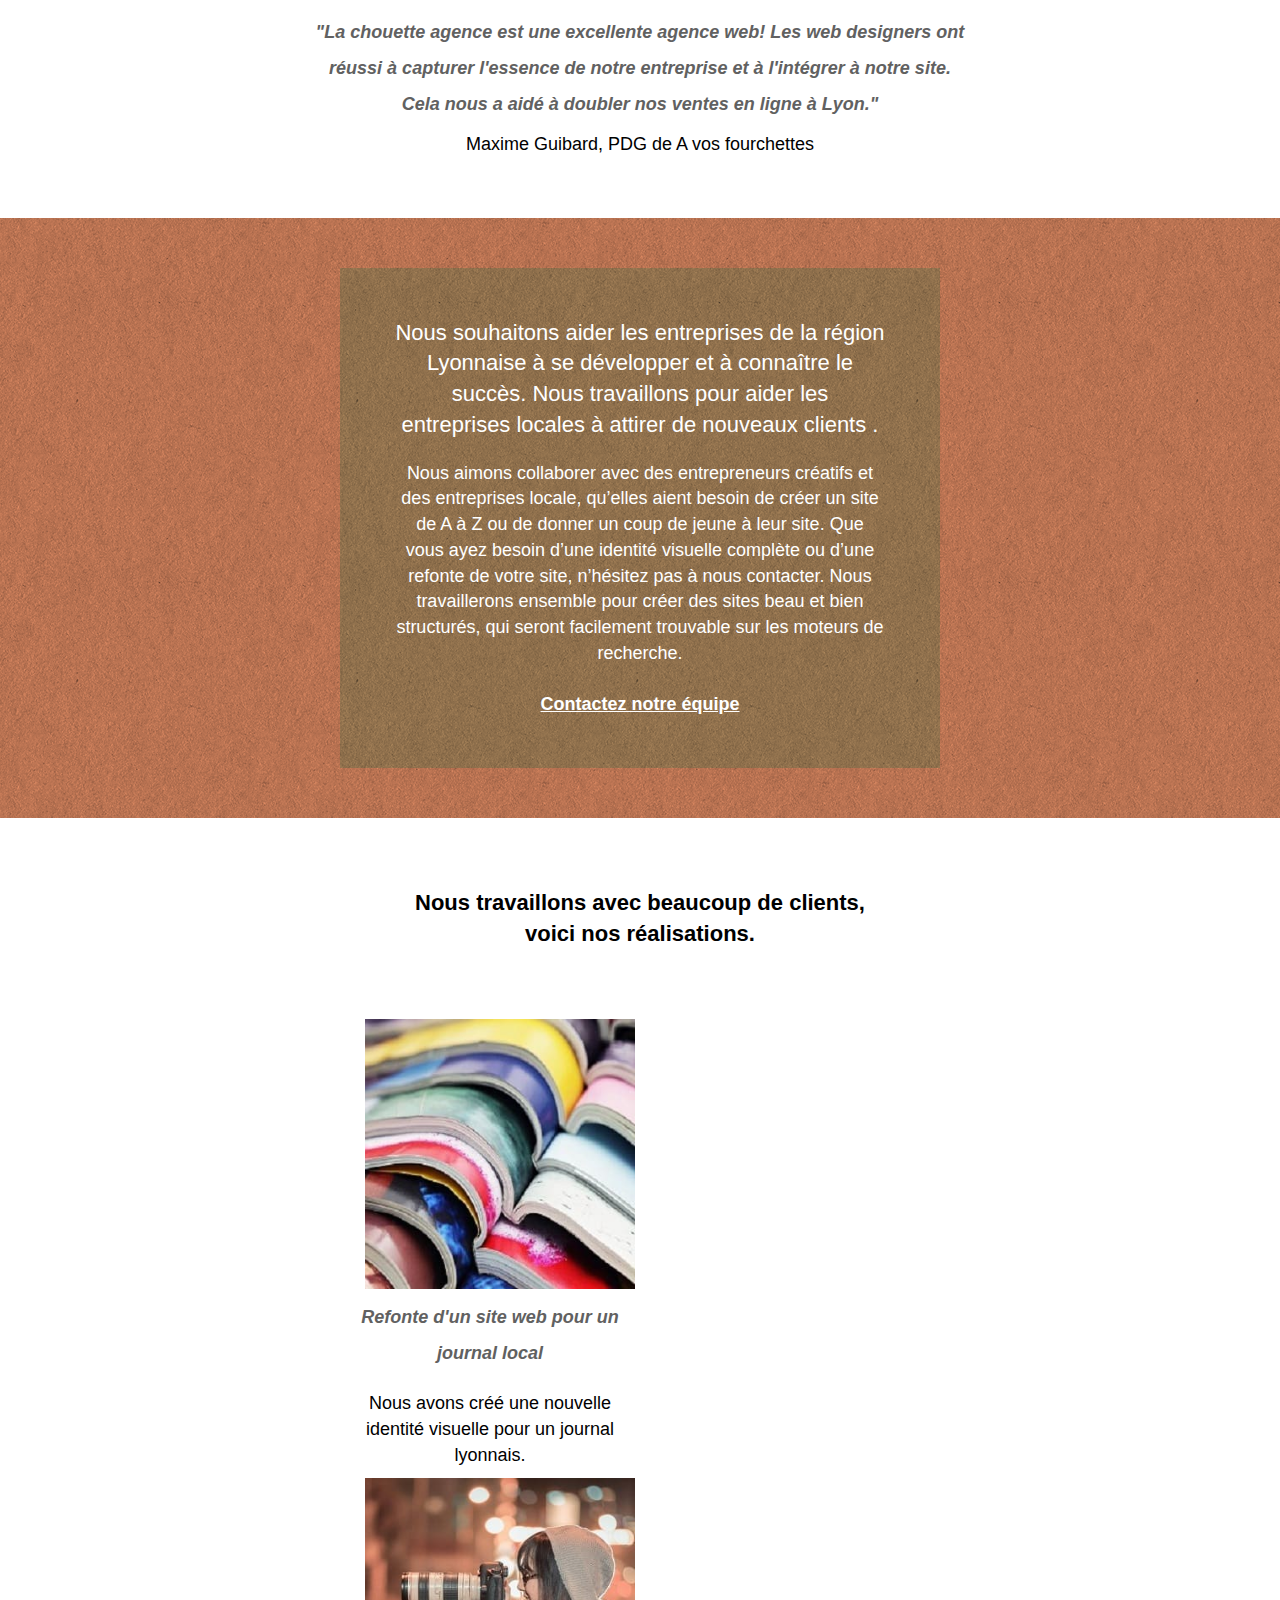
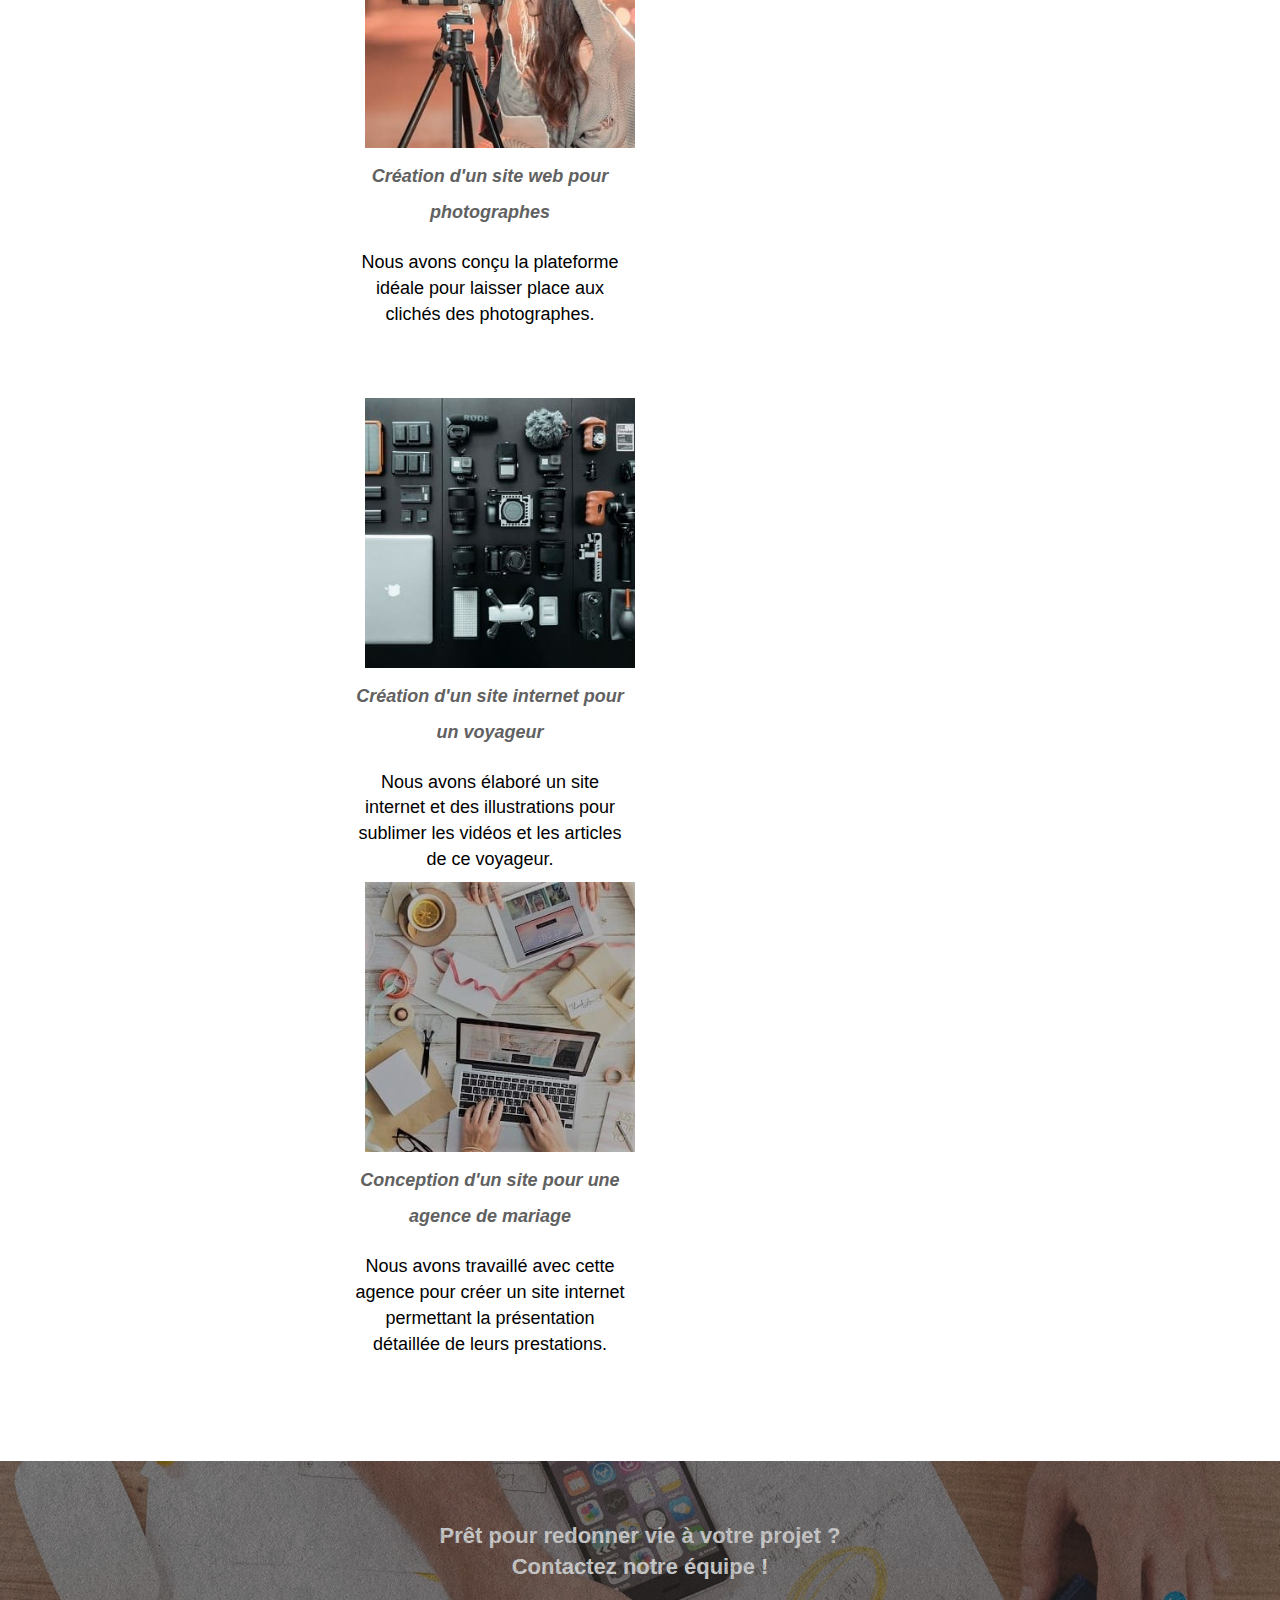
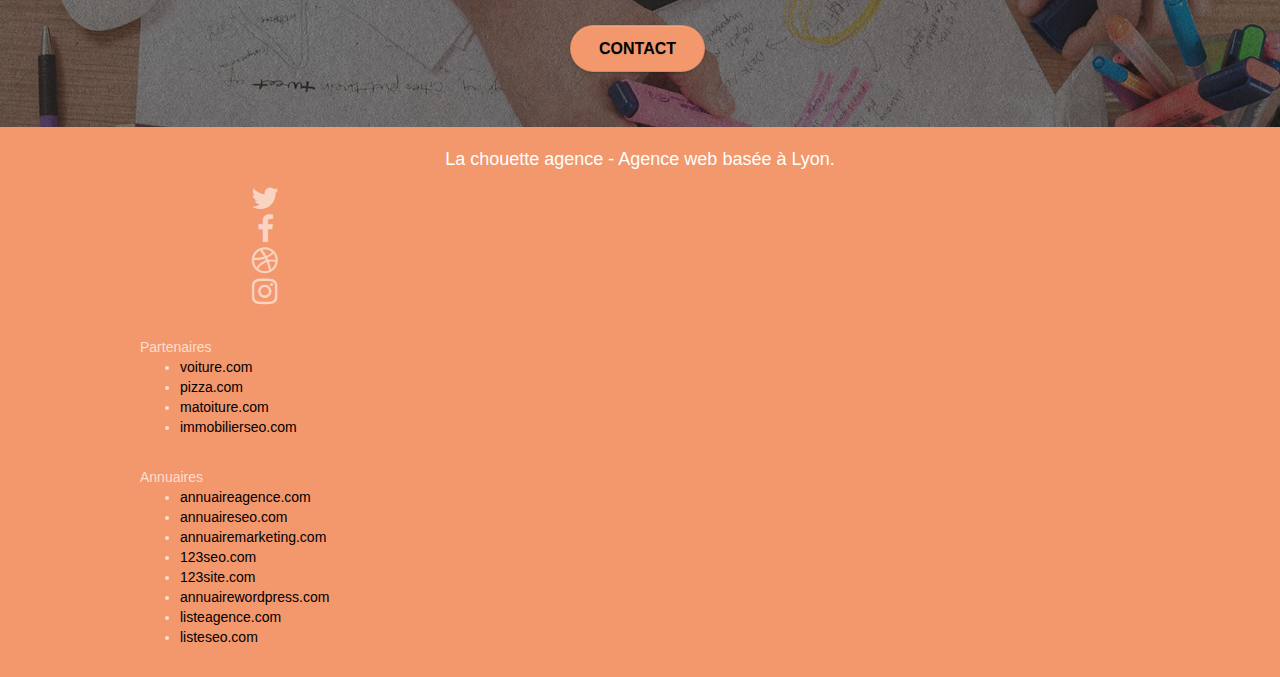
==== commit 134c6217: "Modifications et tests de balises valeurs CSS" ====
--- a/index.html
+++ b/index.html
@@ -50,17 +50,15 @@
 <body>
 <!-- Principal conteneur -->
 <main class="page-container">
-
+	
 <!-- bloc-0 -->
-<section class="bloc bgc-white l-bloc " id="bloc-0">
-	<h6>
+<section class="bloc bgc-white l-bloc" id="bloc-0">
 	<div class="container bloc-sm">
-
 		<nav class="navbar row">
 			<div class="navbar-header">
 				
 				<a class="navbar-brand" href="page2.html"><img src="img/la-chouette-agence.png" alt="La chouette agence, agence web design Lyon, logo" height="40" /></a>
-				
+							
 				<button id="nav-toggle" type="button" class="ui-navbar-toggle navbar-toggle" data-toggle="collapse" data-target=".navbar-1">
 					<span class="sr-only">Toggle navigation</span><span class="icon-bar"></span><span class="icon-bar"></span><span class="icon-bar"></span>
 				</button>
@@ -68,16 +66,15 @@
 			<div class="collapse navbar-collapse navbar-1 special-dropdown-nav">
 				<ul class="site-navigation nav navbar-nav">
 					<li>
-						<a href="index.html">Accueil</a>
+						<a href="index.html"><strong>Accueil</strong></a>
 					</li>
 					<li>
-						<a href="page2.html">Contact</a>
+						<a href="page2.html"><strong>Contact</strong></a>
 					</li>
 				</ul>
 			</div>
 		</nav>
 	</div>
-	</h6>
 </section>
 <!-- bloc-0 END -->
 
@@ -88,10 +85,10 @@
 			<div class="col-sm-12">
 				<img src="img/logo.png" class="center-block image-resize-mode" width="100" alt="" />
 				<h1 class="text-center hero-bloc-text tc-white ">
-					La Chouette Agence
+					<strong>La Chouette Agence</strong>
 				</h1>
 				<div class="text-center">
-					<a href="page2.html" class="btn btn-lg btn-clean btn-rd cta-hero btn-atomic-tangerine" id="cta-hero">Contact</a>
+					<a href="page2.html" class="btn btn-lg btn-clean btn-rd cta-hero btn-atomic-tangerine" id="cta-hero"><strong>Contact</strong></a>
 				</div>
 			</div>
 		</div>
@@ -183,7 +180,7 @@
 	<div class="container bloc-lg">
 		<div class="row">
 			<div class="col-sm-12 text-center">				
-				<h2>Nous travaillons avec beaucoup de clients, <br> voici nos réalisations.</h2>
+				<h2><strong>Nous travaillons avec beaucoup de clients, <br> voici nos réalisations.</strong></h2>
 			</div>
 		</div>
 		<div class="row tight-width-whitespace portfolio-row">
@@ -237,7 +234,7 @@
 	<div class="container bloc-lg">
 		<div class="row">
 			<h2 class="mg-md text-center tc-white">
-				Prêt pour redonner vie à votre projet ?<br>Contactez notre équipe !
+				<strong>Prêt pour redonner vie à votre projet ?<br>Contactez notre équipe ! </strong>
 			</h2>
 			<div class="col-sm-12 text-center">
 				<a href="page2.html" class="btn btn-atomic-tangerine btn-clean btn-rd btn-lg cta-hero">Contact</a>
--- a/style.css
+++ b/style.css
@@ -1008,9 +1008,11 @@
         box-shadow: none;
     }
 
-    .navbar-brand img {
+    .navbar-brand img,
+    .navbar-brand:focus {
         max-height: 40px;
         width: auto;
+        color:white;
     }
 
     .nav-invert .navbar-header {
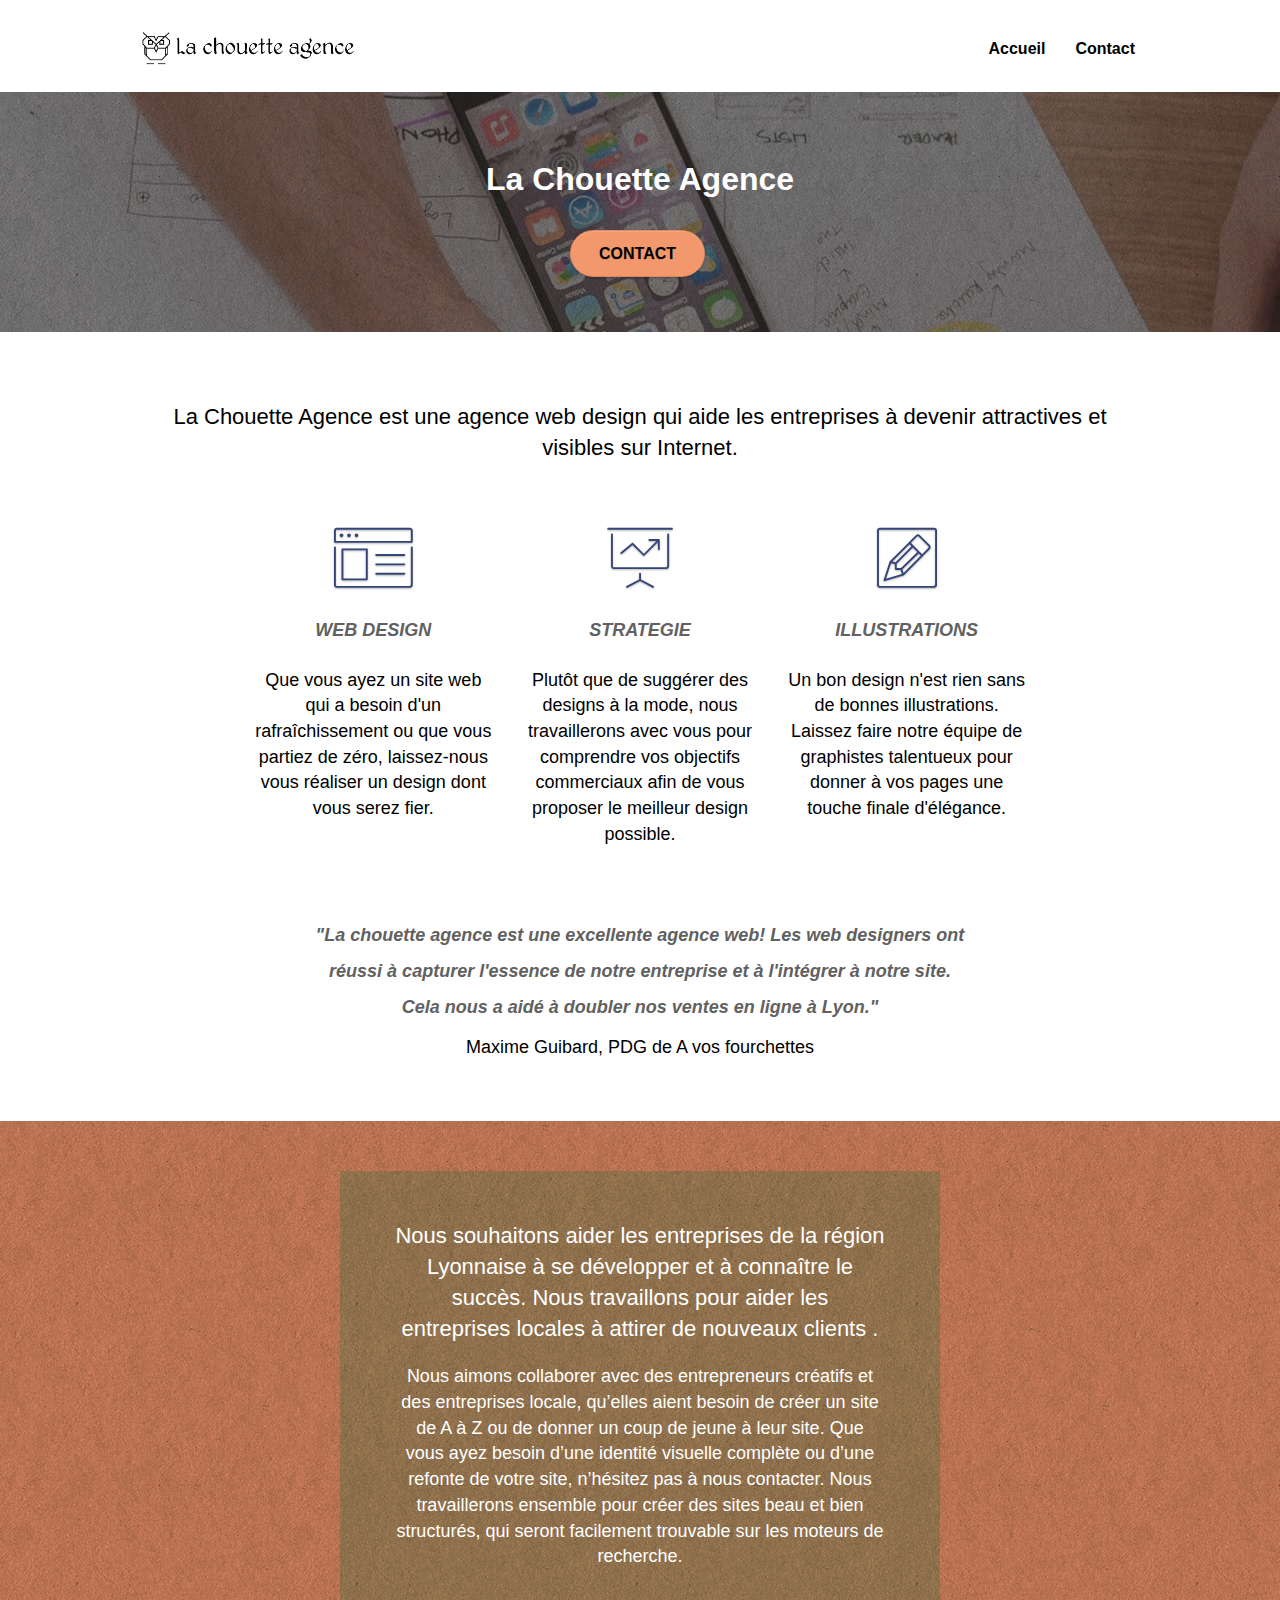
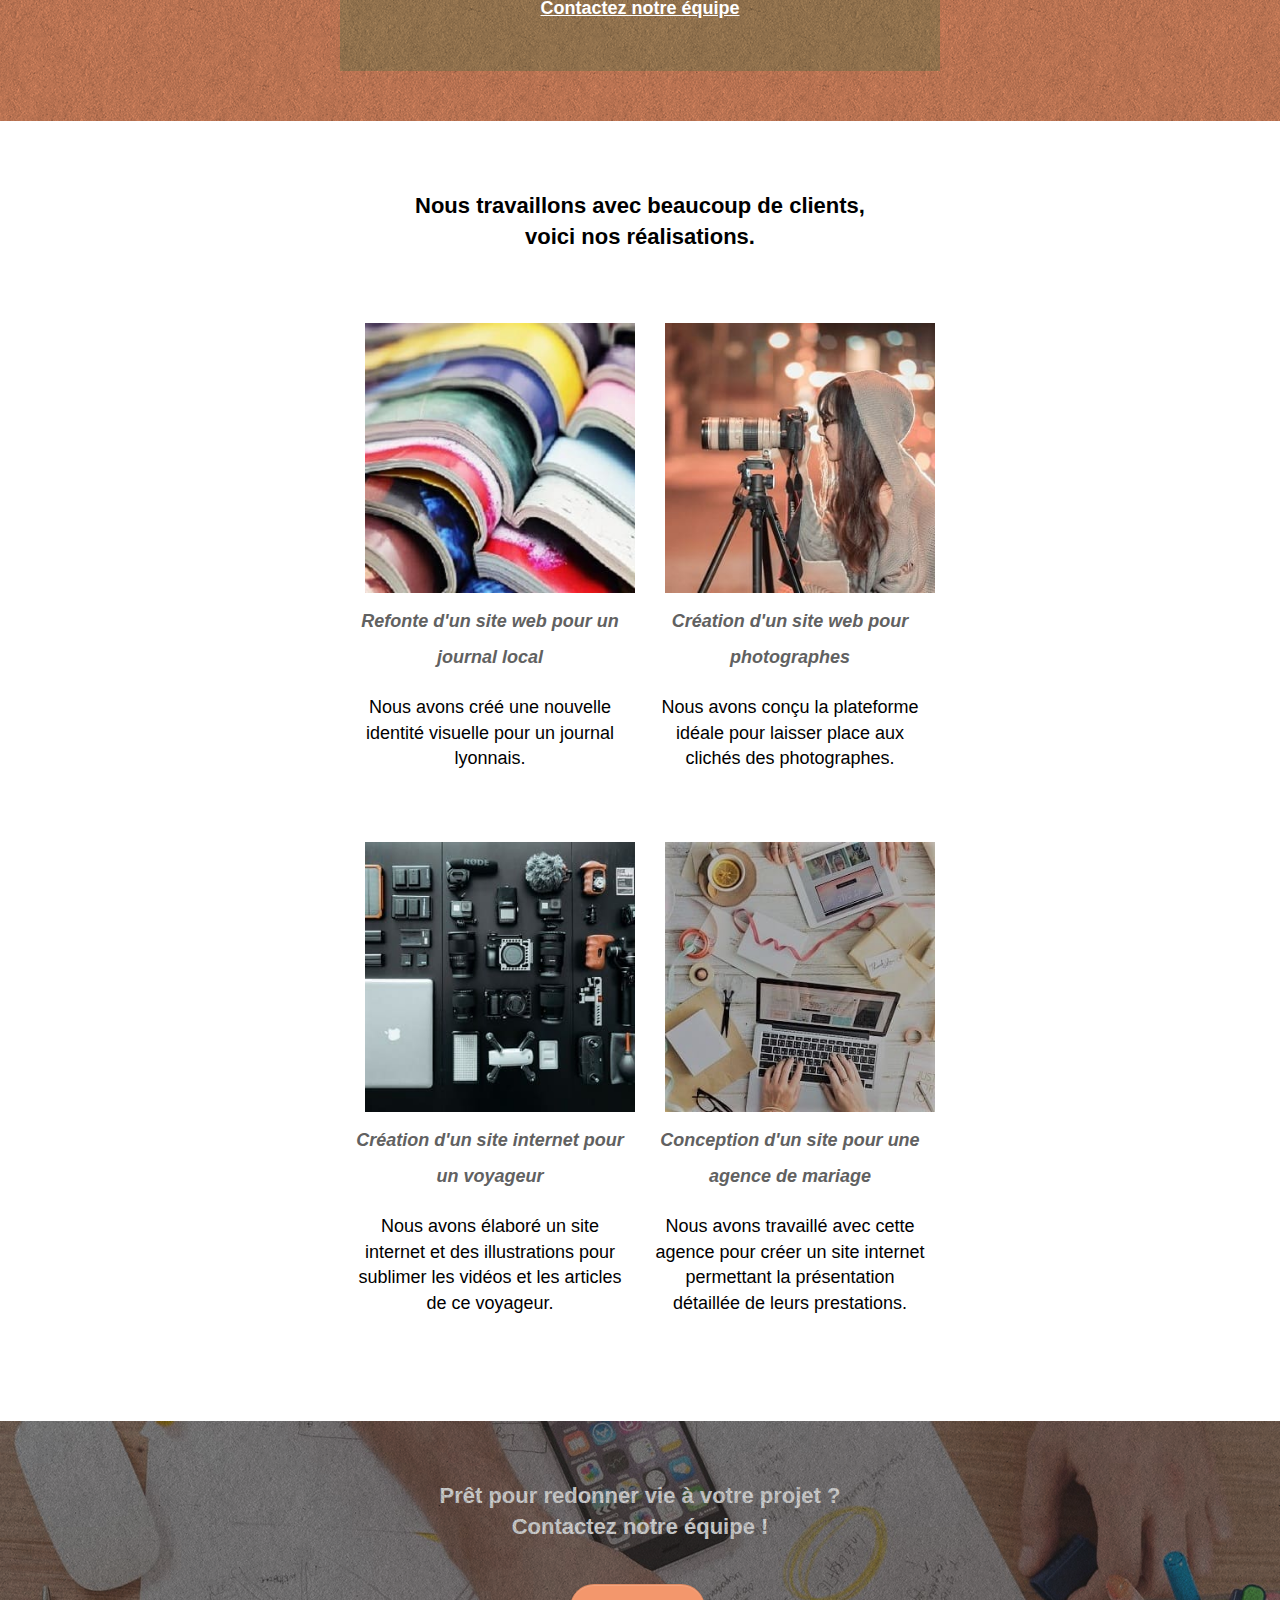
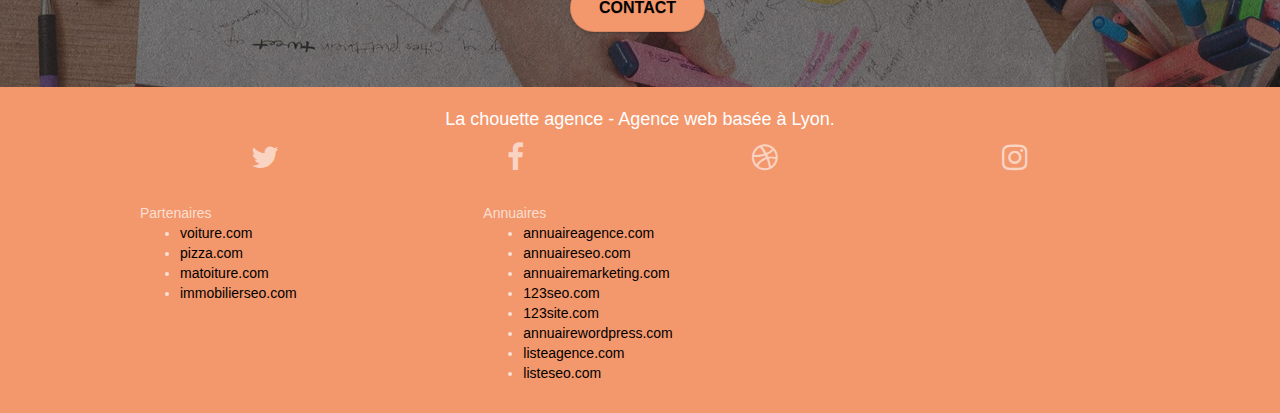
==== commit 63d6fb74: "Modification du bloc 0 avec un balise nav" ====
--- a/index.html
+++ b/index.html
@@ -52,7 +52,7 @@
 <main class="page-container">
 	
 <!-- bloc-0 -->
-<section class="bloc bgc-white l-bloc" id="bloc-0">
+<nav class="bloc bgc-white l-bloc" id="bloc-0">
 	<div class="container bloc-sm">
 		<nav class="navbar row">
 			<div class="navbar-header">
@@ -60,7 +60,9 @@
 				<a class="navbar-brand" href="page2.html"><img src="img/la-chouette-agence.png" alt="La chouette agence, agence web design Lyon, logo" height="40" /></a>
 							
 				<button id="nav-toggle" type="button" class="ui-navbar-toggle navbar-toggle" data-toggle="collapse" data-target=".navbar-1">
+					
 					<span class="sr-only">Toggle navigation</span><span class="icon-bar"></span><span class="icon-bar"></span><span class="icon-bar"></span>
+					
 				</button>
 			</div>
 			<div class="collapse navbar-collapse navbar-1 special-dropdown-nav">
@@ -75,7 +77,7 @@
 			</div>
 		</nav>
 	</div>
-</section>
+</nav>
 <!-- bloc-0 END -->
 
 <!-- bloc-1-presentation -->
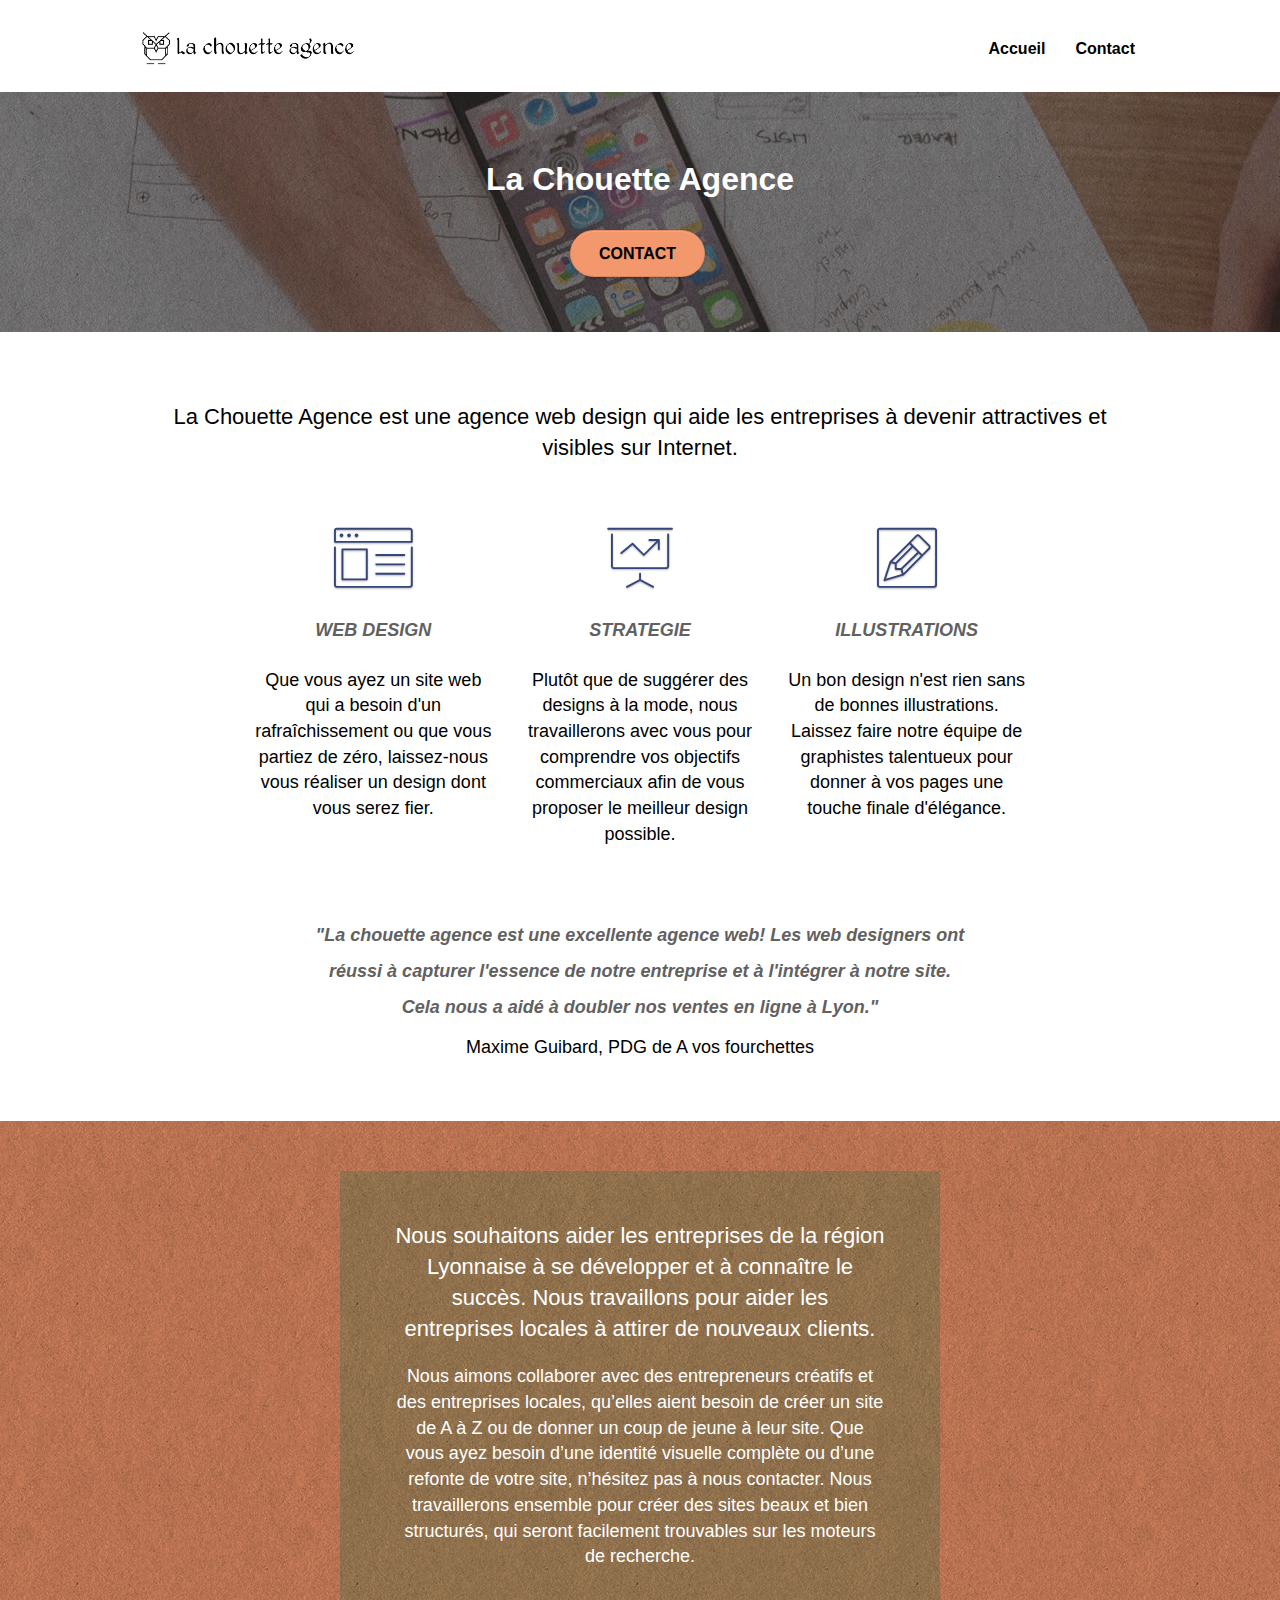
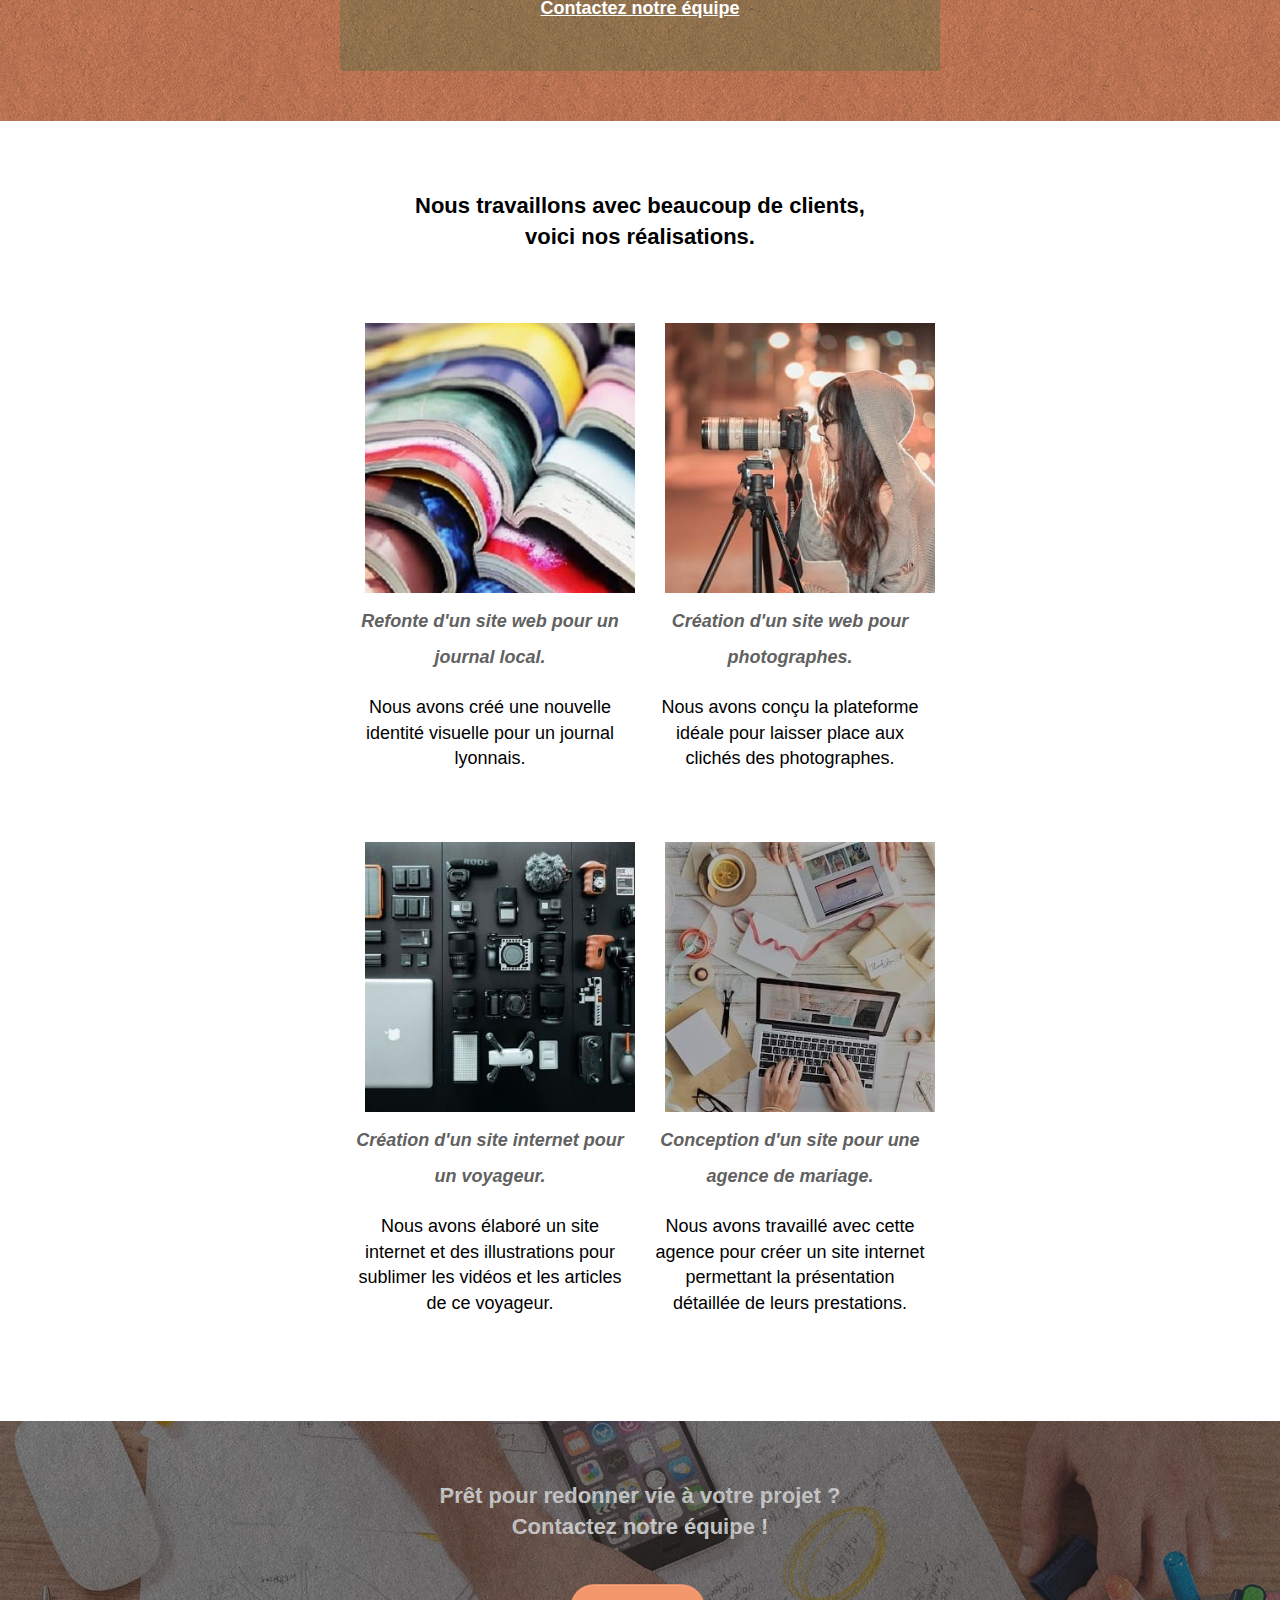
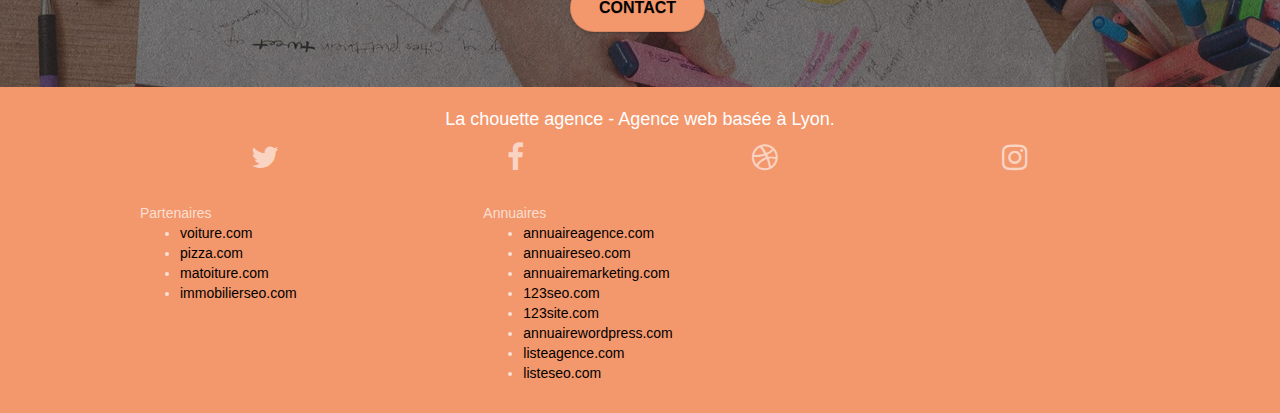
==== commit 75c895a9: "Modifications attribut ARIA, label formulaire" ====
--- a/index.html
+++ b/index.html
@@ -3,7 +3,7 @@
 <head>
     <meta charset="utf-8">
     <meta name="keywords" content="agence web design, site internet, marketing digital, agence design Lyon.">
-    <meta name="description" content="La Chouette Agence est une agence de web design situer à Lyon qui aide les entreprises à devenir attractive et visibles. Nous sommes là pour vous !">
+    <meta name="description" content="La Chouette Agence est une agence de web design situer à Lyon qui aide les entreprises à devenir attractives et visibles. Nous sommes là pour vous !">
     <meta name="viewport" content="width=device-width, initial-scale=1.0, viewport-fit=cover">
     <link rel="shortcut icon" type="image/png" href="favicon.jpg">
 
@@ -32,14 +32,14 @@
 <meta property="og:type" content="website">
 <meta property="og:url" content="https://tachalog.github.io/P4OC_lachouetteagence/">
 <meta property="og:title" content="La Chouette Agence, web design">
-<meta property="og:description"	content="La Chouette Agence est une agence de web design situer à Lyon qui aide les entreprises à devenir attractive et visibles. Nous sommes là pour vous !">
+<meta property="og:description"	content="La Chouette Agence est une agence de web design situer à Lyon qui aide les entreprises à devenir attractives et visibles. Nous sommes là pour vous !">
 <meta property="og:image" content="./img/logo.png">
 
 <!-- Twitter -->
 <meta property="twitter:card" content="summary_large_image">
 <meta property="twitter:url" content="https://tachalog.github.io/P4OC_lachouetteagence/">
 <meta property="twitter:title" content="La Chouette Agence, web design">
-<meta property="twitter:description" content="La Chouette Agence est une agence de web design situer à Lyon qui aide les entreprises à devenir attractive et visibles. Nous sommes là pour vous !">
+<meta property="twitter:description" content="La Chouette Agence est une agence de web design situer à Lyon qui aide les entreprises à devenir attractives et visibles. Nous sommes là pour vous !">
 <meta property="twitter:image" content="./img/logo.png">
 
 
@@ -56,13 +56,14 @@
 	<div class="container bloc-sm">
 		<nav class="navbar row">
 			<div class="navbar-header">
-				
-				<a class="navbar-brand" href="page2.html"><img src="img/la-chouette-agence.png" alt="La chouette agence, agence web design Lyon, logo" height="40" /></a>
-							
-				<button id="nav-toggle" type="button" class="ui-navbar-toggle navbar-toggle" data-toggle="collapse" data-target=".navbar-1">
-					
-					<span class="sr-only">Toggle navigation</span><span class="icon-bar"></span><span class="icon-bar"></span><span class="icon-bar"></span>
-					
+				<a class="navbar-brand" href="page2.html"><img src="img/la-chouette-agence.png"
+						alt="La chouette agence, agence web design Lyon, logo" height="40" /></a>
+				<button id="nav-toggle" type="button" class="ui-navbar-toggle navbar-toggle" data-toggle="collapse"
+					data-target=".navbar-1">
+					<span class="sr-only">Toggle navigation</span>
+					<span class="icon-bar"></span>
+					<span class="icon-bar"></span>
+					<span class="icon-bar"></span>
 				</button>
 			</div>
 			<div class="collapse navbar-collapse navbar-1 special-dropdown-nav">
@@ -81,16 +82,16 @@
 <!-- bloc-0 END -->
 
 <!-- bloc-1-presentation -->
-<section class="bloc bgc-dark-slate-blue bg-banniere d-bloc bg-t-edge bloc-bg-texture texture-paper b-parallax" id="bloc-1-hero">
+<section class="bloc bgc-dark-slate-blue bg-banniere d-bloc bg-t-edge bloc-bg-texture texture-paper b-parallax"
+	id="bloc-1-hero">
 	<div class="container bloc-lg">
 		<div class="row tight-width-whitespace">
 			<div class="col-sm-12">
 				<img src="img/logo.png" class="center-block image-resize-mode" width="100" alt="" />
-				<h1 class="text-center hero-bloc-text tc-white ">
-					<strong>La Chouette Agence</strong>
-				</h1>
+				<h1 class="text-center hero-bloc-text tc-white "><strong>La Chouette Agence</strong></h1>
 				<div class="text-center">
-					<a href="page2.html" class="btn btn-lg btn-clean btn-rd cta-hero btn-atomic-tangerine" id="cta-hero"><strong>Contact</strong></a>
+					<a href="page2.html" class="btn btn-lg btn-clean btn-rd cta-hero btn-atomic-tangerine" id="cta-hero"
+						aria-label="bouton qui permet d'aller à la page contact"><strong>Contact</strong></a>
 				</div>
 			</div>
 		</div>
@@ -103,9 +104,8 @@
 	<div class="container bloc-md">
 		<div class="row">
 			<div class="col-sm-12 text-center">
-
-				<h2>La Chouette Agence est une agence web design qui aide les entreprises à devenir attractives et visibles sur Internet.</h2>
-				
+				<h2>La Chouette Agence est une agence web design qui aide les entreprises à devenir attractives et
+					visibles sur Internet.</h2>
 			</div>
 		</div>
 		<div class="row voffset-lg med-width-whitespace">
@@ -113,45 +113,42 @@
 				<div class="text-center">
 					<span class="et-icon-browser sm-shadow icon-dark-slate-blue icons icon-lg"></span>
 				</div>
-				<h3 class="mg-md text-center">
-					WEB DESIGN
-				</h3>
+				<h3 class="mg-md text-center"> WEB DESIGN </h3>
 				<p class="text-center ">
-					Que vous ayez un site web qui a besoin d'un rafraîchissement ou que vous partiez de zéro, laissez-nous vous réaliser un design dont vous serez fier.
+					Que vous ayez un site web qui a besoin d'un rafraîchissement ou que vous partiez de zéro,
+					laissez-nous vous réaliser un design dont vous serez fier.
 				</p>
 			</div>
 			<div class="col-sm-4">
 				<div class="text-center">
 					<span class="et-icon-presentation sm-shadow icon-dark-slate-blue icons icon-lg"></span>
 				</div>
-				<h3 class="mg-md text-center">
-					STRATEGIE
-				</h3>
+				<h3 class="mg-md text-center"> STRATEGIE </h3>
 				<p class="text-center ">
-					Plutôt que de suggérer des designs à la mode, nous travaillerons avec vous pour comprendre vos objectifs commerciaux afin de vous proposer le meilleur design possible.<br>
+					Plutôt que de suggérer des designs à la mode, nous travaillerons avec vous pour comprendre vos
+					objectifs commerciaux afin de vous proposer le meilleur design possible.
+					<br>
 				</p>
 			</div>
 			<div class="col-sm-4">
 				<div class="text-center">
 					<span class="et-icon-edit sm-shadow icon-dark-slate-blue icons icon-lg"></span>
 				</div>
-				<h3 class="mg-md text-center">
-					ILLUSTRATIONS
-				</h3>
+				<h3 class="mg-md text-center"> ILLUSTRATIONS </h3>
 				<p class="text-center ">
-					Un bon design n'est rien sans de bonnes illustrations. Laissez faire notre équipe de graphistes talentueux pour donner à vos pages une touche finale d'élégance.
+					Un bon design n'est rien sans de bonnes illustrations. Laissez faire notre équipe de graphistes
+					talentueux pour donner à vos pages une touche finale d'élégance.
 				</p>
 			</div>
 		</div>
 		<div class="row voffset-lg voffset">
 			<div class="col-xs-12 col-md-8 col-md-offset-2 text-center">
-				
-					<h3>"La chouette agence est une excellente agence web! 
-					Les web designers ont réussi à capturer l'essence de notre entreprise et à l'intégrer à notre site.
-					Cela nous a aidé à doubler nos ventes en ligne à Lyon."</h3>
-				
-				<p>Maxime Guibard, PDG de A vos fourchettes</p>
-
+				<h3>"La chouette agence est une excellente agence web! Les web designers ont réussi à capturer l'essence
+					de notre entreprise et à l'intégrer à notre site. Cela nous a aidé à doubler nos ventes en ligne à
+					Lyon."</h3>
+				<p>
+					Maxime Guibard, PDG de A vos fourchettes
+				</p>
 			</div>
 		</div>
 	</div>
@@ -159,17 +156,24 @@
 <!-- bloc-2-services END -->
 
 <!-- bloc-3-what-i-do -->
-<section class="bloc tc-white bgc-atomic-tangerine bg-presentation d-bloc bloc-bg-texture texture-paper b-parallax" id="bloc-3-what-i-do">
+<section class="bloc tc-white bgc-atomic-tangerine bg-presentation d-bloc bloc-bg-texture texture-paper b-parallax"
+	id="bloc-3-what-i-do">
 	<div class="container bloc-lg">
 		<div class="row tight-width-whitespace black-background">
 			<div class="col-sm-12">
-				<h2 class="mg-md text-center tc-white">
-					Nous souhaitons aider les entreprises de la région Lyonnaise à se développer et à connaître le succès. Nous travaillons pour aider les entreprises locales à attirer de nouveaux clients .<br>
-				</h2>
+				<h2 class="mg-md text-center tc-white"> Nous souhaitons aider les entreprises de la région Lyonnaise à
+					se développer et à connaître le succès. Nous travaillons pour aider les entreprises locales à
+					attirer de nouveaux clients.<br></h2>
 				<p class="text-center white">
-					Nous aimons collaborer avec des entrepreneurs créatifs et des entreprises locale, qu’elles aient besoin de créer un site de A à Z ou de donner un coup de jeune à leur site. 
-					Que vous ayez besoin d’une identité visuelle complète ou d’une refonte de votre site, n’hésitez pas à nous contacter. Nous travaillerons ensemble pour créer des sites beau et bien structurés, 
-					qui seront facilement trouvable sur les moteurs de recherche. <br><br><a class="ltc-white bold-link" href="page2.html">Contactez notre équipe</a><br>
+					Nous aimons collaborer avec des entrepreneurs créatifs et des entreprises locales, qu’elles aient
+					besoin de créer un site de A à Z ou de donner un coup de jeune à leur site. Que vous ayez besoin
+					d’une identité visuelle complète ou d’une refonte de votre site, n’hésitez pas à nous contacter.
+					Nous travaillerons ensemble pour créer des sites beaux et bien structurés, qui seront facilement
+					trouvables sur les moteurs de recherche.
+					<br>
+					<br>
+					<a class="ltc-white bold-link" href="page2.html">Contactez notre équipe</a>
+					<br>
 				</p>
 			</div>
 		</div>
@@ -181,27 +185,30 @@
 <section class="bloc bgc-white bg-lines-h2-bg bg-repeat l-bloc" id="bloc-4-portfolio">
 	<div class="container bloc-lg">
 		<div class="row">
-			<div class="col-sm-12 text-center">				
-				<h2><strong>Nous travaillons avec beaucoup de clients, <br> voici nos réalisations.</strong></h2>
+			<div class="col-sm-12 text-center">
+				<h2>
+					<strong>Nous travaillons avec beaucoup de clients, <br> voici nos réalisations.</strong>
+				</h2>
 			</div>
 		</div>
 		<div class="row tight-width-whitespace portfolio-row">
 			<div class="col-sm-6">
-				<a href="#" data-lightbox="img/newspaper.jpg" data-gallery-id="gallery-1" data-caption="Refonte d'un site web pour un journal local" data-frame="snapshot-lb">
-					<img src="img/newspaper.jpg" alt="Photo de journaux papier ouvert et empiler les uns sur les autres faisant un dégradé de couleur" class="img-responsive portfolio-thumb" /></a>
-				<h3 class="mg-md text-center">
-					Refonte d'un site web pour un journal local
-				</h3>
+				<a href="#" data-lightbox="img/newspaper.jpg" data-gallery-id="gallery-1"
+					data-caption="Refonte d'un site web pour un journal local" data-frame="snapshot-lb"><img
+						src="img/newspaper.jpg"
+						alt="Photo de journaux papier ouvert et empiler les uns sur les autres faisant un dégradé de couleur"
+						class="img-responsive portfolio-thumb" /></a>
+				<h3 class="mg-md text-center"> Refonte d'un site web pour un journal local. </h3>
 				<p class="text-center">
 					Nous avons créé une nouvelle identité visuelle pour un journal lyonnais.
 				</p>
 			</div>
 			<div class="col-sm-6">
-				<a href="#" data-lightbox="img/photographe.jpg" data-gallery-id="gallery-1" data-caption="Création d'un site web pour photographes" data-frame="snapshot-lb">
-					<img src="img/photographe.jpg" class="img-responsive portfolio-thumb" alt="Photo d'une jeune fille avec une capuche prenant une photo la nuit" /></a>
-				<h3 class="mg-md text-center">
-					Création d'un site web pour photographes
-				</h3>
+				<a href="#" data-lightbox="img/photographe.jpg" data-gallery-id="gallery-1"
+					data-caption="Création d'un site web pour photographes" data-frame="snapshot-lb"><img
+						src="img/photographe.jpg" class="img-responsive portfolio-thumb"
+						alt="Photo d'une jeune fille avec une capuche prenant une photo la nuit" /></a>
+				<h3 class="mg-md text-center"> Création d'un site web pour photographes. </h3>
 				<p class="text-center">
 					Nous avons conçu la plateforme idéale pour laisser place aux clichés des photographes.
 				</p>
@@ -209,21 +216,25 @@
 		</div>
 		<div class="row tight-width-whitespace portfolio-row">
 			<div class="col-sm-6">
-				<a href="#" data-lightbox="img/devicephoto.jpg" data-gallery-id="gallery-1" data-caption="Création d'un site internet pour un voyageur" data-frame="snapshot-lb"><img src="img/devicephoto.jpg" class="img-responsive portfolio-thumb" alt="Image d'un ensemble de matériels pour appareil photo et d'un ordinateur portable"/></a>
-				<h3 class="mg-md text-center">
-					Création d'un site internet pour un voyageur
-				</h3>
+				<a href="#" data-lightbox="img/devicephoto.jpg" data-gallery-id="gallery-1"
+					data-caption="Création d'un site internet pour un voyageur" data-frame="snapshot-lb"><img
+						src="img/devicephoto.jpg" class="img-responsive portfolio-thumb"
+						alt="Image d'un ensemble de matériels pour appareil photo et d'un ordinateur portable" /></a>
+				<h3 class="mg-md text-center"> Création d'un site internet pour un voyageur. </h3>
 				<p class="text-center">
-					Nous avons élaboré un site internet et des illustrations pour sublimer les vidéos et les articles de ce voyageur.
+					Nous avons élaboré un site internet et des illustrations pour sublimer les vidéos et les articles de
+					ce voyageur.
 				</p>
 			</div>
 			<div class="col-sm-6">
-				<a href="#" data-lightbox="img/organisation.jpg" data-gallery-id="gallery-1" data-caption="Conception d'un site pour une agence de mariage" data-frame="snapshot-lb"><img src="img/organisation.jpg" class="img-responsive portfolio-thumb" alt="Image de deux personnes avec leur ordinateurs avec des papiers et ruban qui organise un événement" /></a>
-				<h3 class="mg-md text-center">
-					Conception d'un site pour une agence de mariage
-				</h3>
+				<a href="#" data-lightbox="img/organisation.jpg" data-gallery-id="gallery-1"
+					data-caption="Conception d'un site pour une agence de mariage" data-frame="snapshot-lb"><img
+						src="img/organisation.jpg" class="img-responsive portfolio-thumb"
+						alt="Image de deux personnes avec leurs ordinateurs avec des papiers et ruban qui organise un événement" /></a>
+				<h3 class="mg-md text-center"> Conception d'un site pour une agence de mariage. </h3>
 				<p class="text-center">
-					Nous avons travaillé avec cette agence pour créer un site internet permettant la présentation détaillée de leurs prestations.
+					Nous avons travaillé avec cette agence pour créer un site internet permettant la présentation
+					détaillée de leurs prestations.
 				</p>
 			</div>
 		</div>
@@ -239,7 +250,8 @@
 				<strong>Prêt pour redonner vie à votre projet ?<br>Contactez notre équipe ! </strong>
 			</h2>
 			<div class="col-sm-12 text-center">
-				<a href="page2.html" class="btn btn-atomic-tangerine btn-clean btn-rd btn-lg cta-hero">Contact</a>
+				<a href="page2.html" class="btn btn-atomic-tangerine btn-clean btn-rd btn-lg cta-hero"
+					aria-label="bouton qui permet d'aller à la page contact">Contact</a>
 			</div>
 		</div>
 	</div>
@@ -252,32 +264,37 @@
 		<div class="row">
 			<div class="col-sm-12">
 				<p class="text-center white">
-					La chouette agence - Agence web basée à Lyon.<br>
+					La chouette agence - Agence web basée à Lyon.
+					<br>
 				</p>
 				<div class="row row-no-gutters social">
 					<div class="col-sm-3">
 						<div class="text-center">
-							<a class="social" href="index.html"><span class="fa fa-twitter icon-md"></span></a>
+							<a class="social" href="index.html" aria-label="icône du réseau social Twitter"><span
+									class="fa fa-twitter icon-md"></span></a>
 						</div>
 					</div>
 					<div class="col-sm-3">
 						<div class="text-center">
-							<a class="social" href="index.html"><span class="fa fa-facebook icon-md"></span></a>
+							<a class="social" href="index.html" aria-label="icône du réseau social Facebook"><span
+									class="fa fa-facebook icon-md"></span></a>
 						</div>
 					</div>
 					<div class="col-sm-3">
 						<div class="text-center">
-							<a class="social" href="index.html"><span class="fa fa-dribbble icon-md"></span></a>
+							<a class="social" href="index.html" aria-label="icône du réseau social dribble"><span
+									class="fa fa-dribbble icon-md"></span></a>
 						</div>
 					</div>
 					<div class="col-sm-3">
 						<div class="text-center">
-							<a class="social" href="index.html"><span class="fa fa-instagram icon-md"></span></a>
+							<a class="social" href="index.html" aria-label="icône du réseau social Instagram"><span
+									class="fa fa-instagram icon-md"></span></a>
 						</div>
 					</div>
 					<div class="row">
 						<div class="col-sm-4">
-						Partenaires
+							Partenaires
 							<ul>
 								<li><a href="voiture.com">voiture.com</a></li>
 								<li><a href="pizza.com">pizza.com</a></li>
@@ -286,18 +303,17 @@
 							</ul>
 						</div>
 						<div class="col-sm-4">
-						Annuaires
-						<ul>
-							<li><a href="annuaireagence.com">annuaireagence.com</a></li>
-							<li><a href="annuaireseo.com">annuaireseo.com</a></li>
-							<li><a href="annuairemarketing.com">annuairemarketing.com</a></li>
-							<li><a href="123seoture.com">123seo.com</a></li>
-							<li><a href="123site.com">123site.com</a></li>
-							<li><a href="annuairewordpress.com">annuairewordpress.com</a></li>
-							<li><a href="listeagence.com">listeagence.com</a></li>
-							
-							<li><a href="listeseo.com">listeseo.com</a></li>
-						</ul>
+							Annuaires
+							<ul>
+								<li><a href="annuaireagence.com">annuaireagence.com</a></li>
+								<li><a href="annuaireseo.com">annuaireseo.com</a></li>
+								<li><a href="annuairemarketing.com">annuairemarketing.com</a></li>
+								<li><a href="123seoture.com">123seo.com</a></li>
+								<li><a href="123site.com">123site.com</a></li>
+								<li><a href="annuairewordpress.com">annuairewordpress.com</a></li>
+								<li><a href="listeagence.com">listeagence.com</a></li>
+								<li><a href="listeseo.com">listeseo.com</a></li>
+							</ul>
 						</div>
 					</div>
 				</div>
--- a/css/et-line.css
+++ b/css/et-line.css
@@ -107,7 +107,7 @@
 .et-icon-wallet,
 .et-icon-wine {
     font-family: et-line;
-    speak: none;
+    speak:never;
     font-style: normal;
     font-weight: 400;
     font-variant: normal;
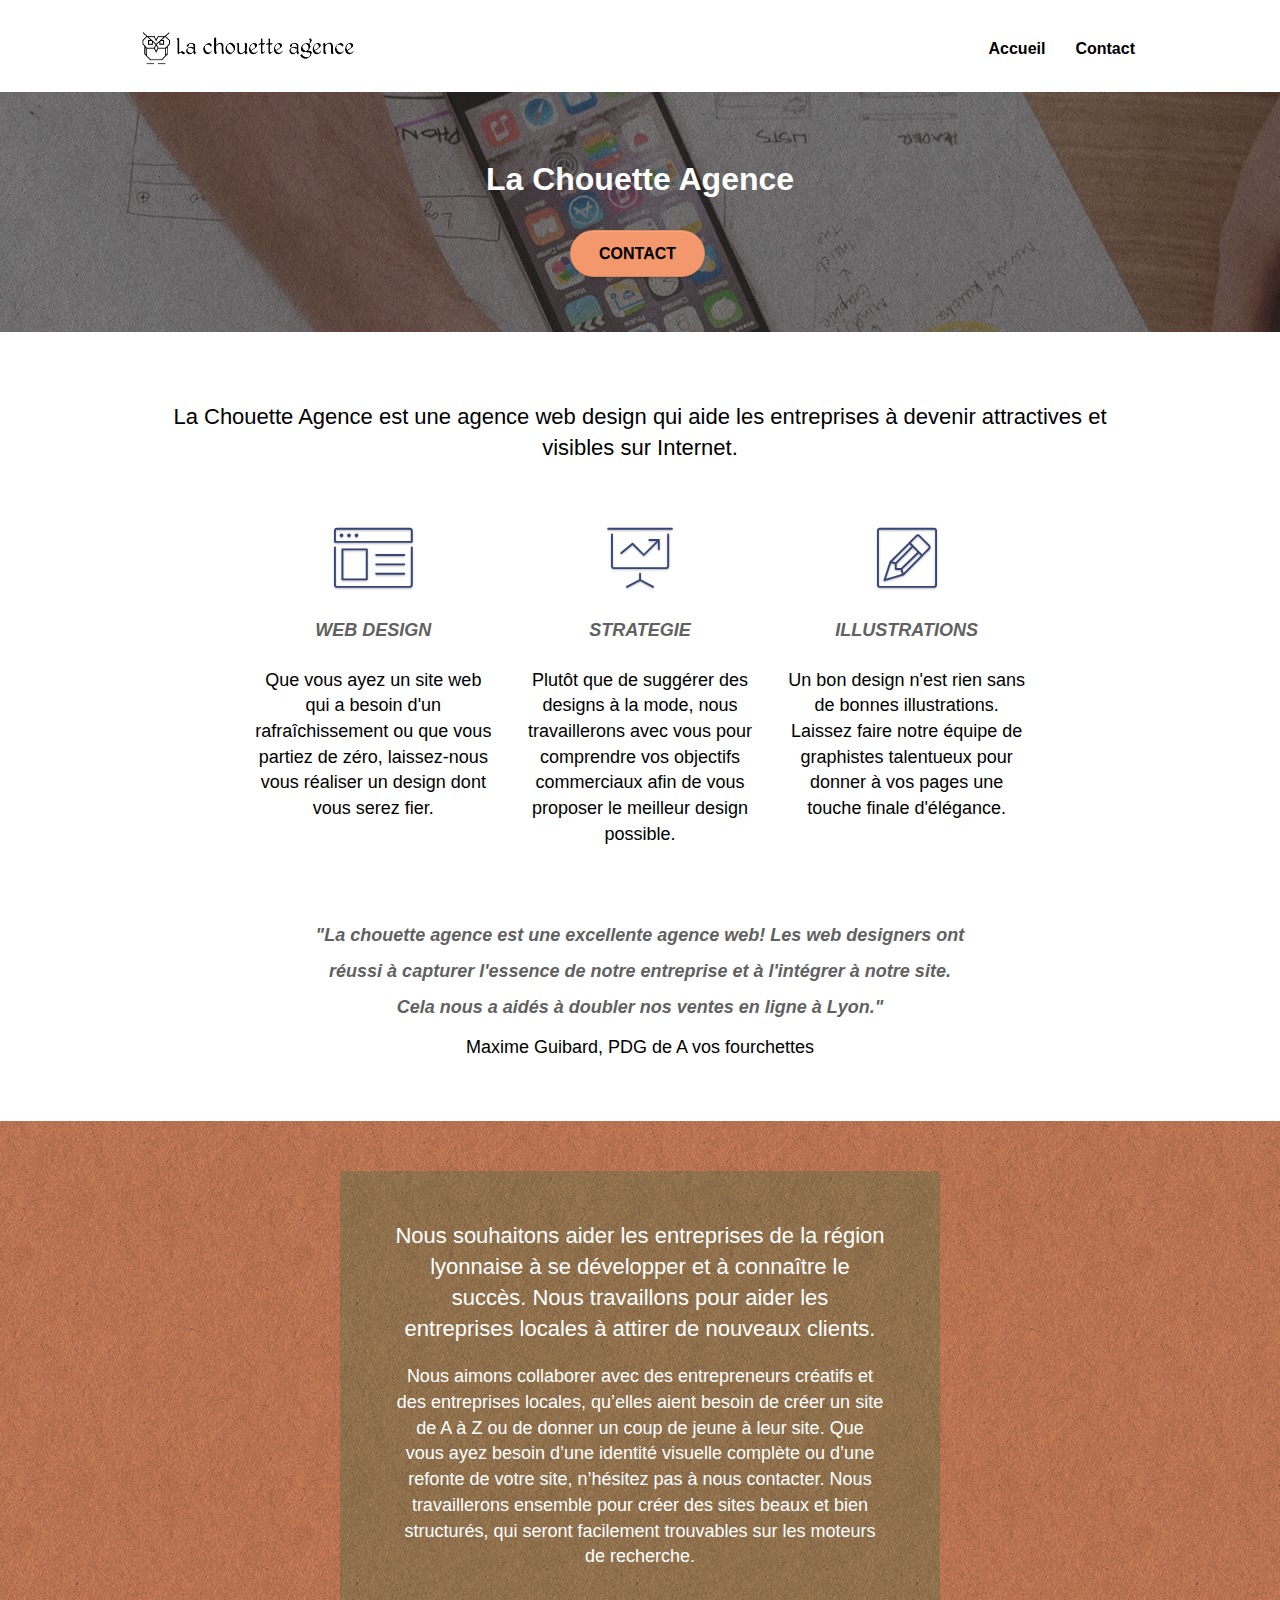
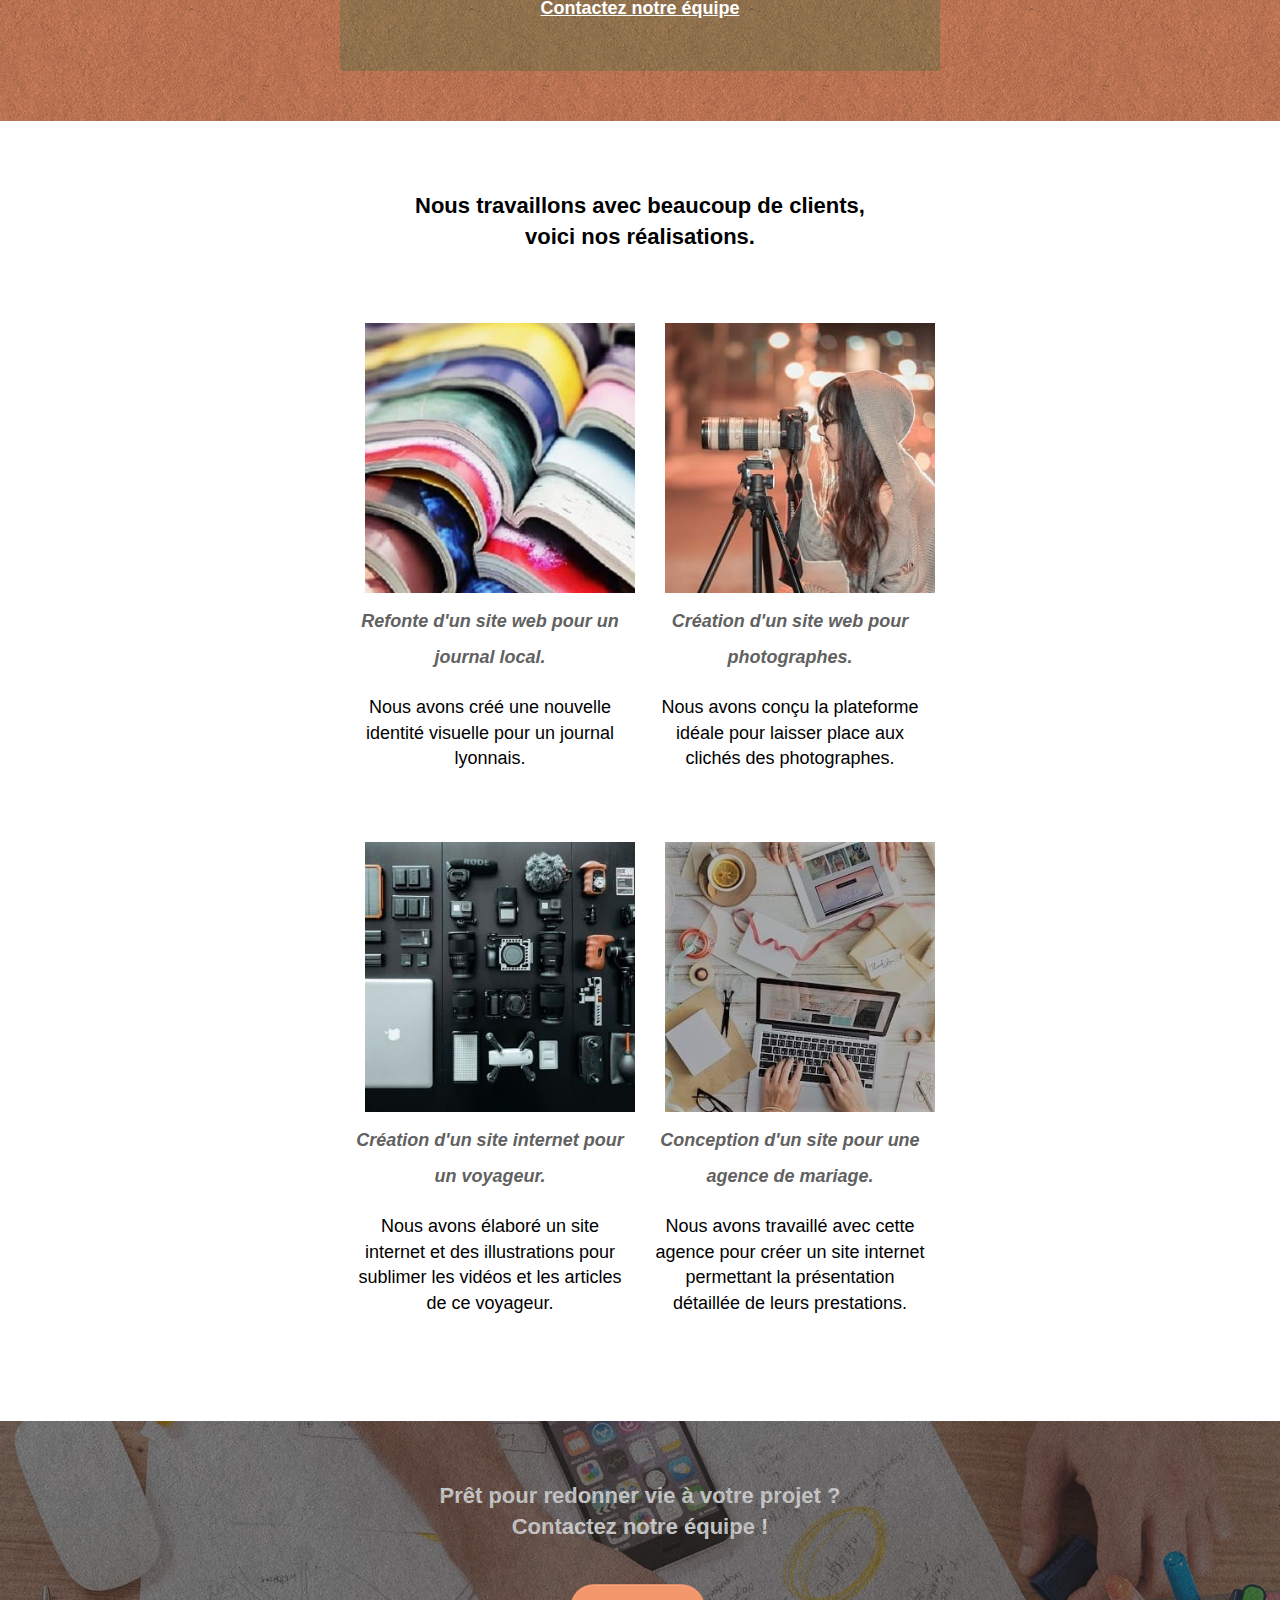
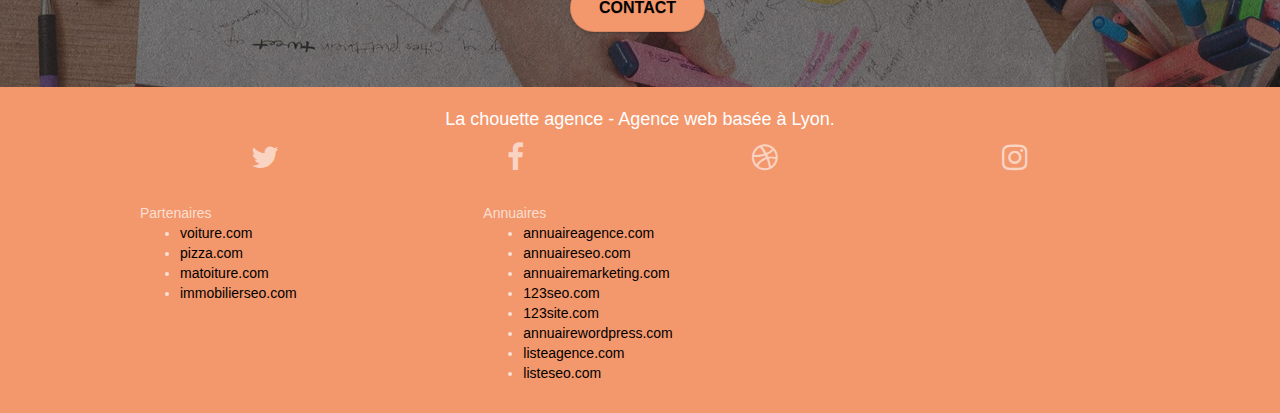
==== commit 187197fd: "Correction des fautes d'orthographes" ====
--- a/index.html
+++ b/index.html
@@ -1,52 +1,51 @@
 <!doctype html>
 <html lang="fr">
-<head>
-    <meta charset="utf-8">
-    <meta name="keywords" content="agence web design, site internet, marketing digital, agence design Lyon.">
-    <meta name="description" content="La Chouette Agence est une agence de web design situer à Lyon qui aide les entreprises à devenir attractives et visibles. Nous sommes là pour vous !">
-    <meta name="viewport" content="width=device-width, initial-scale=1.0, viewport-fit=cover">
-    <link rel="shortcut icon" type="image/png" href="favicon.jpg">
-
-	<link rel="stylesheet" type="text/css" href="./css/bootstrap.css">
-	<link rel="stylesheet" type="text/css" href="style.css">
-	<link rel="stylesheet" type="text/css" href="./css/font-awesome.css">
-	<link rel="stylesheet" type="text/css" href="./css/et-line.css">
-
-	<link rel="canonical" href="https://tachalog.github.io/P4OC_lachouetteagence/" />
-
-	<meta name="robots" content="index, follow">
-	
-
-	<script src="./js/jquery-2.1.0.js"></script>
-	<script src="./js/bootstrap.js"></script>
-	<script src="./js/blocs.js"></script>
-	<script src="./js/jquery.touchSwipe.js" defer></script>
-	<script src="./js/gmaps.js"></script>
-
-    <title>Agence web design : La Chouette Agence</title>
+	<head>
+		<meta charset="utf-8">
+		<meta name="keywords" content="agence web design, site internet, marketing digital, agence design Lyon.">
+		<meta name="description" content="La Chouette Agence est une agence de web design situé à Lyon qui aide les entreprises à devenir attractives et visibles. Nous sommes là pour vous !">
+		<meta name="viewport" content="width=device-width, initial-scale=1.0, viewport-fit=cover">
+
+		<link rel="shortcut icon" type="image/png" href="favicon.jpg">
+
+		<link rel="stylesheet" type="text/css" href="./css/bootstrap.css">
+		<link rel="stylesheet" type="text/css" href="style.css">
+		<link rel="stylesheet" type="text/css" href="./css/font-awesome.css">
+		<link rel="stylesheet" type="text/css" href="./css/et-line.css">
+
+		<link rel="canonical" href="https://tachalog.github.io/P4OC_lachouetteagence/" />
+
+		<meta name="robots" content="index, follow">		
+
+		<script src="./js/jquery-2.1.0.js"></script>
+		<script src="./js/bootstrap.js"></script>
+		<script src="./js/blocs.js"></script>
+		<script src="./js/jquery.touchSwipe.js" defer></script>
+		<script src="./js/gmaps.js"></script>
+
+    	<title>Agence web design : La Chouette Agence</title>
 
 
 <!-- Analytics -->
 
 <!-- Open Graph / Facebook -->
-<meta property="og:type" content="website">
-<meta property="og:url" content="https://tachalog.github.io/P4OC_lachouetteagence/">
-<meta property="og:title" content="La Chouette Agence, web design">
-<meta property="og:description"	content="La Chouette Agence est une agence de web design situer à Lyon qui aide les entreprises à devenir attractives et visibles. Nous sommes là pour vous !">
-<meta property="og:image" content="./img/logo.png">
+		<meta property="og:type" content="website">
+		<meta property="og:url" content="https://tachalog.github.io/P4OC_lachouetteagence/">
+		<meta property="og:title" content="La Chouette Agence, web design">
+		<meta property="og:description"	content="La Chouette Agence est une agence de web design situé à Lyon qui aide les entreprises à devenir attractives et visibles. Nous sommes là pour vous !">
+		<meta property="og:image" content="./img/logo.png">
 
 <!-- Twitter -->
-<meta property="twitter:card" content="summary_large_image">
-<meta property="twitter:url" content="https://tachalog.github.io/P4OC_lachouetteagence/">
-<meta property="twitter:title" content="La Chouette Agence, web design">
-<meta property="twitter:description" content="La Chouette Agence est une agence de web design situer à Lyon qui aide les entreprises à devenir attractives et visibles. Nous sommes là pour vous !">
-<meta property="twitter:image" content="./img/logo.png">
-
-
+		<meta property="twitter:card" content="summary_large_image">
+		<meta property="twitter:url" content="https://tachalog.github.io/P4OC_lachouetteagence/">
+		<meta property="twitter:title" content="La Chouette Agence, web design">
+		<meta property="twitter:description" content="La Chouette Agence est une agence de web design situé à Lyon qui aide les entreprises à devenir attractives et visibles. Nous sommes là pour vous !">
+		<meta property="twitter:image" content="./img/logo.png">
 
 <!-- Analytics END -->
 
 </head>
+
 <body>
 <!-- Principal conteneur -->
 <main class="page-container">
@@ -58,13 +57,12 @@
 			<div class="navbar-header">
 				<a class="navbar-brand" href="page2.html"><img src="img/la-chouette-agence.png"
 						alt="La chouette agence, agence web design Lyon, logo" height="40" /></a>
-				<button id="nav-toggle" type="button" class="ui-navbar-toggle navbar-toggle" data-toggle="collapse"
-					data-target=".navbar-1">
-					<span class="sr-only">Toggle navigation</span>
-					<span class="icon-bar"></span>
-					<span class="icon-bar"></span>
-					<span class="icon-bar"></span>
-				</button>
+					<button id="nav-toggle" type="button" class="ui-navbar-toggle navbar-toggle" data-toggle="collapse" data-target=".navbar-1">
+						<span class="sr-only">Toggle navigation</span>
+						<span class="icon-bar"></span>
+						<span class="icon-bar"></span>
+						<span class="icon-bar"></span>
+					</button>
 			</div>
 			<div class="collapse navbar-collapse navbar-1 special-dropdown-nav">
 				<ul class="site-navigation nav navbar-nav">
@@ -89,10 +87,10 @@
 			<div class="col-sm-12">
 				<img src="img/logo.png" class="center-block image-resize-mode" width="100" alt="" />
 				<h1 class="text-center hero-bloc-text tc-white "><strong>La Chouette Agence</strong></h1>
-				<div class="text-center">
-					<a href="page2.html" class="btn btn-lg btn-clean btn-rd cta-hero btn-atomic-tangerine" id="cta-hero"
+					<div class="text-center">
+						<a href="page2.html" class="btn btn-lg btn-clean btn-rd cta-hero btn-atomic-tangerine" id="cta-hero"
 						aria-label="bouton qui permet d'aller à la page contact"><strong>Contact</strong></a>
-				</div>
+					</div>
 			</div>
 		</div>
 	</div>
@@ -113,42 +111,42 @@
 				<div class="text-center">
 					<span class="et-icon-browser sm-shadow icon-dark-slate-blue icons icon-lg"></span>
 				</div>
-				<h3 class="mg-md text-center"> WEB DESIGN </h3>
-				<p class="text-center ">
-					Que vous ayez un site web qui a besoin d'un rafraîchissement ou que vous partiez de zéro,
-					laissez-nous vous réaliser un design dont vous serez fier.
-				</p>
+					<h3 class="mg-md text-center"> WEB DESIGN </h3>
+						<p class="text-center ">
+						Que vous ayez un site web qui a besoin d'un rafraîchissement ou que vous partiez de zéro,
+						laissez-nous vous réaliser un design dont vous serez fier.
+						</p>
 			</div>
 			<div class="col-sm-4">
 				<div class="text-center">
 					<span class="et-icon-presentation sm-shadow icon-dark-slate-blue icons icon-lg"></span>
 				</div>
-				<h3 class="mg-md text-center"> STRATEGIE </h3>
-				<p class="text-center ">
-					Plutôt que de suggérer des designs à la mode, nous travaillerons avec vous pour comprendre vos
-					objectifs commerciaux afin de vous proposer le meilleur design possible.
-					<br>
-				</p>
+					<h3 class="mg-md text-center"> STRATEGIE </h3>
+						<p class="text-center ">
+						Plutôt que de suggérer des designs à la mode, nous travaillerons avec vous pour comprendre vos
+						objectifs commerciaux afin de vous proposer le meilleur design possible.
+						<br>
+						</p>
 			</div>
 			<div class="col-sm-4">
 				<div class="text-center">
 					<span class="et-icon-edit sm-shadow icon-dark-slate-blue icons icon-lg"></span>
 				</div>
-				<h3 class="mg-md text-center"> ILLUSTRATIONS </h3>
-				<p class="text-center ">
-					Un bon design n'est rien sans de bonnes illustrations. Laissez faire notre équipe de graphistes
-					talentueux pour donner à vos pages une touche finale d'élégance.
-				</p>
+					<h3 class="mg-md text-center"> ILLUSTRATIONS </h3>
+						<p class="text-center ">
+						Un bon design n'est rien sans de bonnes illustrations. Laissez faire notre équipe de graphistes
+						talentueux pour donner à vos pages une touche finale d'élégance.
+						</p>
 			</div>
 		</div>
 		<div class="row voffset-lg voffset">
 			<div class="col-xs-12 col-md-8 col-md-offset-2 text-center">
-				<h3>"La chouette agence est une excellente agence web! Les web designers ont réussi à capturer l'essence
-					de notre entreprise et à l'intégrer à notre site. Cela nous a aidé à doubler nos ventes en ligne à
+					<h3>"La chouette agence est une excellente agence web! Les web designers ont réussi à capturer l'essence
+					de notre entreprise et à l'intégrer à notre site. Cela nous a aidés à doubler nos ventes en ligne à
 					Lyon."</h3>
-				<p>
-					Maxime Guibard, PDG de A vos fourchettes
-				</p>
+						<p>
+						Maxime Guibard, PDG de A vos fourchettes
+						</p>
 			</div>
 		</div>
 	</div>
@@ -161,20 +159,20 @@
 	<div class="container bloc-lg">
 		<div class="row tight-width-whitespace black-background">
 			<div class="col-sm-12">
-				<h2 class="mg-md text-center tc-white"> Nous souhaitons aider les entreprises de la région Lyonnaise à
+				<h2 class="mg-md text-center tc-white"> Nous souhaitons aider les entreprises de la région lyonnaise à
 					se développer et à connaître le succès. Nous travaillons pour aider les entreprises locales à
 					attirer de nouveaux clients.<br></h2>
-				<p class="text-center white">
-					Nous aimons collaborer avec des entrepreneurs créatifs et des entreprises locales, qu’elles aient
-					besoin de créer un site de A à Z ou de donner un coup de jeune à leur site. Que vous ayez besoin
-					d’une identité visuelle complète ou d’une refonte de votre site, n’hésitez pas à nous contacter.
-					Nous travaillerons ensemble pour créer des sites beaux et bien structurés, qui seront facilement
-					trouvables sur les moteurs de recherche.
-					<br>
-					<br>
-					<a class="ltc-white bold-link" href="page2.html">Contactez notre équipe</a>
-					<br>
-				</p>
+					<p class="text-center white">
+						Nous aimons collaborer avec des entrepreneurs créatifs et des entreprises locales, qu’elles aient
+						besoin de créer un site de A à Z ou de donner un coup de jeune à leur site. Que vous ayez besoin
+						d’une identité visuelle complète ou d’une refonte de votre site, n’hésitez pas à nous contacter.
+						Nous travaillerons ensemble pour créer des sites beaux et bien structurés, qui seront facilement
+						trouvables sur les moteurs de recherche.
+						<br>
+						<br>
+							<a class="ltc-white bold-link" href="page2.html">Contactez notre équipe</a>
+						<br>
+					</p>
 			</div>
 		</div>
 	</div>
@@ -198,20 +196,20 @@
 						src="img/newspaper.jpg"
 						alt="Photo de journaux papier ouvert et empiler les uns sur les autres faisant un dégradé de couleur"
 						class="img-responsive portfolio-thumb" /></a>
-				<h3 class="mg-md text-center"> Refonte d'un site web pour un journal local. </h3>
-				<p class="text-center">
-					Nous avons créé une nouvelle identité visuelle pour un journal lyonnais.
-				</p>
+					<h3 class="mg-md text-center"> Refonte d'un site web pour un journal local. </h3>
+						<p class="text-center">
+						Nous avons créé une nouvelle identité visuelle pour un journal lyonnais.
+						</p>
 			</div>
 			<div class="col-sm-6">
 				<a href="#" data-lightbox="img/photographe.jpg" data-gallery-id="gallery-1"
 					data-caption="Création d'un site web pour photographes" data-frame="snapshot-lb"><img
 						src="img/photographe.jpg" class="img-responsive portfolio-thumb"
 						alt="Photo d'une jeune fille avec une capuche prenant une photo la nuit" /></a>
-				<h3 class="mg-md text-center"> Création d'un site web pour photographes. </h3>
-				<p class="text-center">
-					Nous avons conçu la plateforme idéale pour laisser place aux clichés des photographes.
-				</p>
+					<h3 class="mg-md text-center"> Création d'un site web pour photographes. </h3>
+						<p class="text-center">
+						Nous avons conçu la plateforme idéale pour laisser place aux clichés des photographes.
+						</p>
 			</div>
 		</div>
 		<div class="row tight-width-whitespace portfolio-row">
@@ -220,22 +218,22 @@
 					data-caption="Création d'un site internet pour un voyageur" data-frame="snapshot-lb"><img
 						src="img/devicephoto.jpg" class="img-responsive portfolio-thumb"
 						alt="Image d'un ensemble de matériels pour appareil photo et d'un ordinateur portable" /></a>
-				<h3 class="mg-md text-center"> Création d'un site internet pour un voyageur. </h3>
-				<p class="text-center">
-					Nous avons élaboré un site internet et des illustrations pour sublimer les vidéos et les articles de
-					ce voyageur.
-				</p>
+					<h3 class="mg-md text-center"> Création d'un site internet pour un voyageur. </h3>
+						<p class="text-center">
+						Nous avons élaboré un site internet et des illustrations pour sublimer les vidéos et les articles de
+						ce voyageur.
+						</p>
 			</div>
 			<div class="col-sm-6">
 				<a href="#" data-lightbox="img/organisation.jpg" data-gallery-id="gallery-1"
 					data-caption="Conception d'un site pour une agence de mariage" data-frame="snapshot-lb"><img
 						src="img/organisation.jpg" class="img-responsive portfolio-thumb"
 						alt="Image de deux personnes avec leurs ordinateurs avec des papiers et ruban qui organise un événement" /></a>
-				<h3 class="mg-md text-center"> Conception d'un site pour une agence de mariage. </h3>
-				<p class="text-center">
-					Nous avons travaillé avec cette agence pour créer un site internet permettant la présentation
-					détaillée de leurs prestations.
-				</p>
+					<h3 class="mg-md text-center"> Conception d'un site pour une agence de mariage. </h3>
+						<p class="text-center">
+						Nous avons travaillé avec cette agence pour créer un site internet permettant la présentation
+						détaillée de leurs prestations.
+						</p>
 			</div>
 		</div>
 	</div>
@@ -246,9 +244,9 @@
 <section class="bloc bgc-dark-slate-blue bg-banniere d-bloc bloc-bg-texture texture-paper" id="bloc-5-cta">
 	<div class="container bloc-lg">
 		<div class="row">
-			<h2 class="mg-md text-center tc-white">
-				<strong>Prêt pour redonner vie à votre projet ?<br>Contactez notre équipe ! </strong>
-			</h2>
+				<h2 class="mg-md text-center tc-white">
+					<strong>Prêt pour redonner vie à votre projet ?<br>Contactez notre équipe ! </strong>
+				</h2>
 			<div class="col-sm-12 text-center">
 				<a href="page2.html" class="btn btn-atomic-tangerine btn-clean btn-rd btn-lg cta-hero"
 					aria-label="bouton qui permet d'aller à la page contact">Contact</a>
--- a/style.css
+++ b/style.css
@@ -16,6 +16,12 @@
 a:hover {
     text-decoration: none;
     cursor: pointer;
+}
+
+a:focus,
+a:hover {
+    text-decoration: underline;
+    box-shadow: 10px 10px orangered;
 }
 
 #page-loading-blocs-notifaction {
@@ -747,7 +753,7 @@
 }
 
 h3 > p {
-    font-weight: large;
+    font-weight: normal;
     font-size: 20px;
     font-style: italic;
 }
@@ -812,6 +818,12 @@
 .btn-atomic-tangerine:hover {
     background: #c27956 !important;
     color: #FFFFFF !important;
+}
+
+/*focus pour clavier*/
+.btn-atomic-tangerine:focus {
+    text-decoration:underline;
+    box-shadow: 10px 10px orangered;
 }
 
 .ltc-white {
@@ -876,13 +888,13 @@
     }
 }
 
-@media only screen and (min-device-width: 768px) and (max-device-width: 1024px) and (orientation: landscape) {
+@media only screen and (min-width: 768px) and (max-width: 1024px) and (orientation: landscape) {
     .b-parallax {
         background-attachment: scroll;
     }
 }
 
-@media only screen and (min-device-width: 1024px) and (max-device-width: 1366px) and (-webkit-min-device-pixel-ratio: 1.5) {
+@media only screen and (min-width: 1024px) and (max-width: 1366px) and (-webkit-min-device-pixel-ratio: 1.5) {
     .b-parallax {
         background-attachment: scroll;
     }
@@ -903,10 +915,10 @@
         position: relative;
     }
 
-    .bloc {
+    /*.bloc {
         padding-left: constant(safe-area-inset-left);
         padding-right: constant(safe-area-inset-right);
-    }
+    }*/
 
     .bloc-group,
     .bloc-group .bloc {
@@ -917,8 +929,8 @@
     .bloc-fill-screen .fill-bloc-top-edge,
     .bloc-fill-screen .fill-bloc-bottom-edge {
         padding: 0 20px;
-        padding-left: constant(safe-area-inset-left);
-        padding-right: constant(safe-area-inset-right);
+        /*padding-left: constant(safe-area-inset-left);
+        padding-right: constant(safe-area-inset-right);*/
     }
 }
 
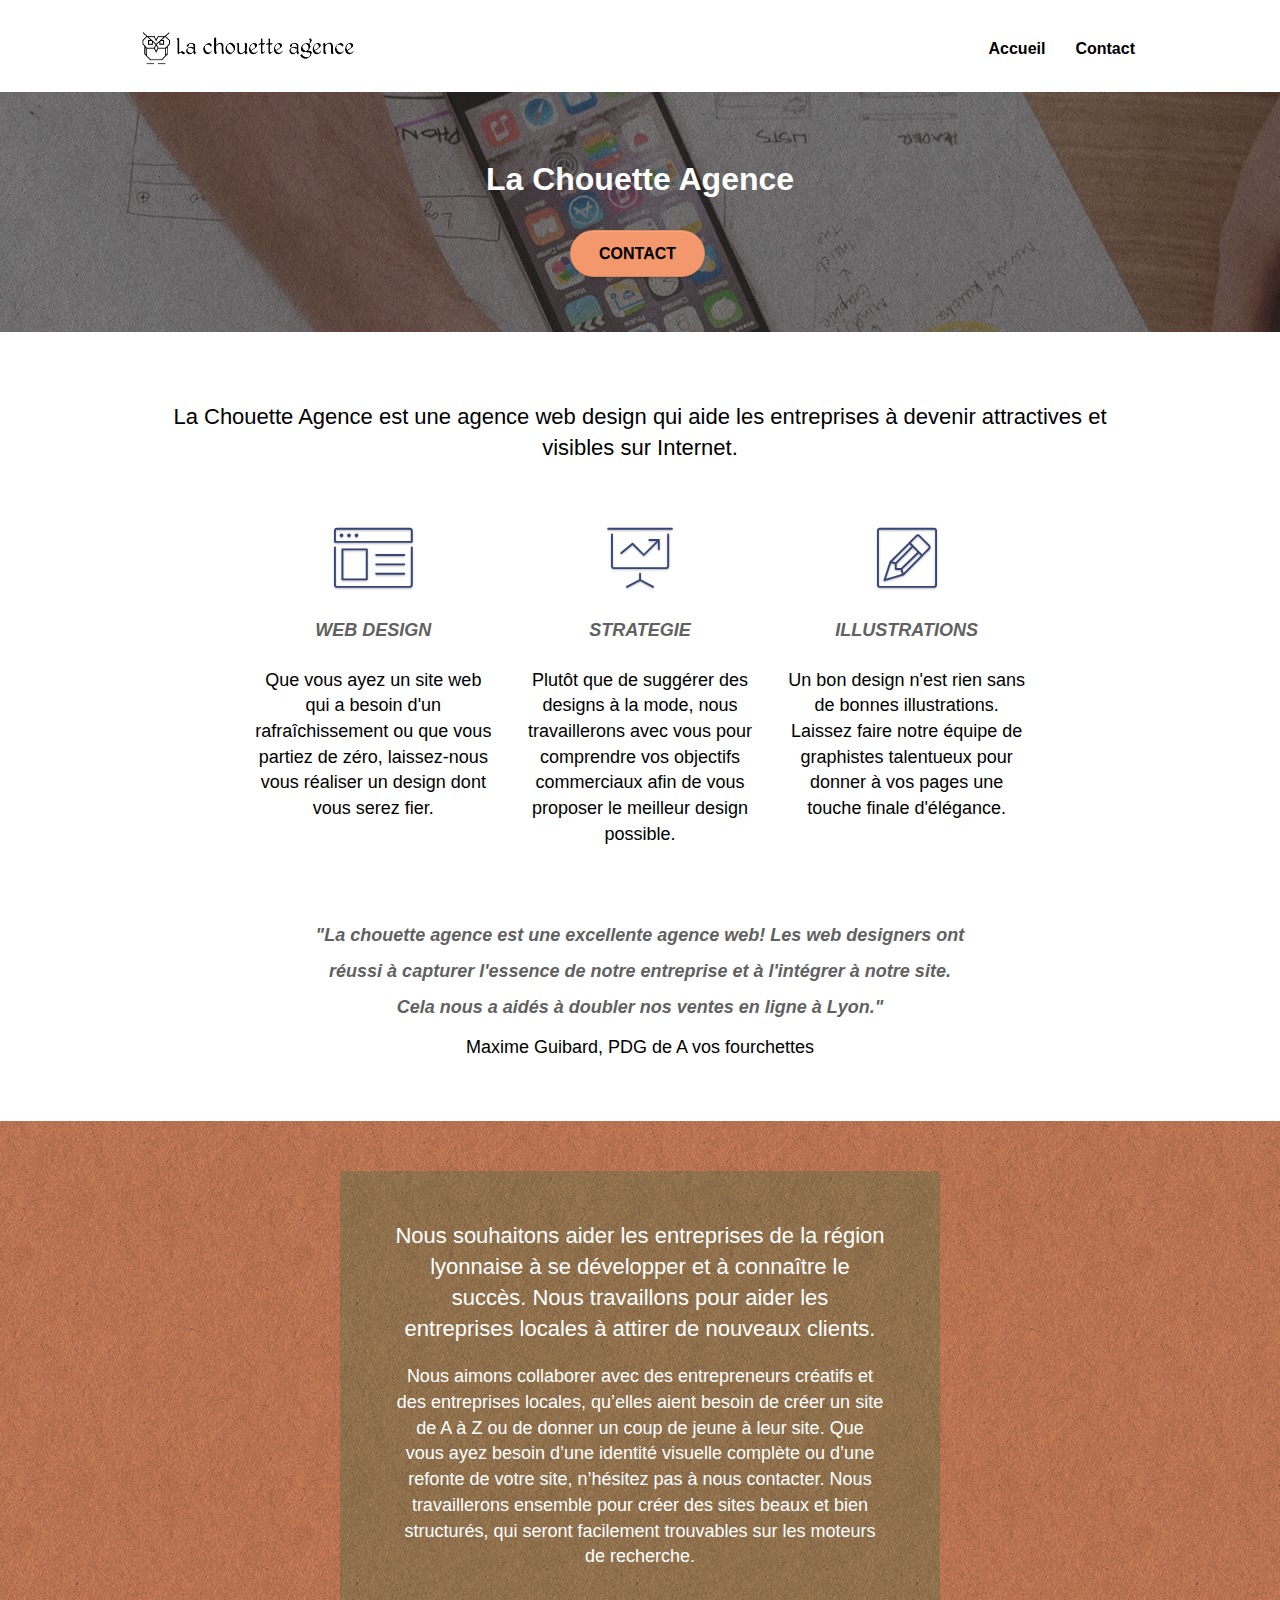
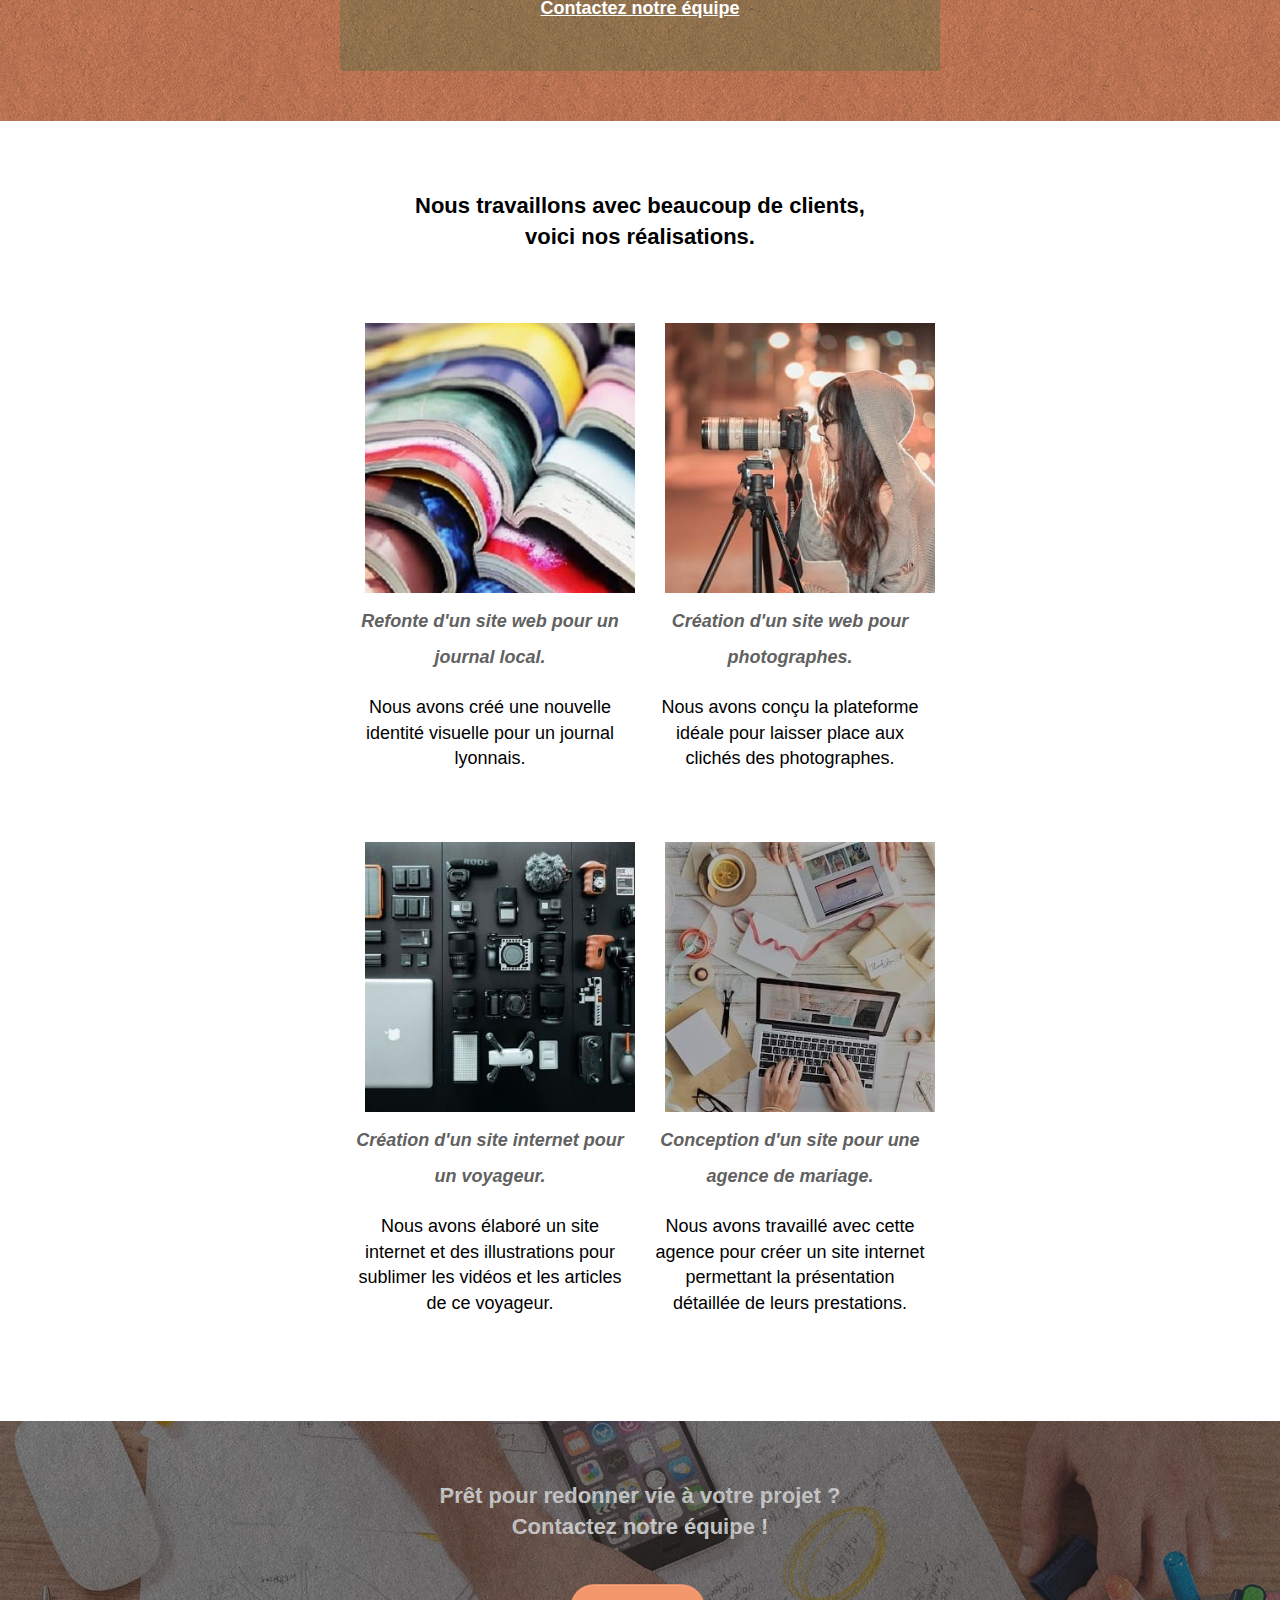
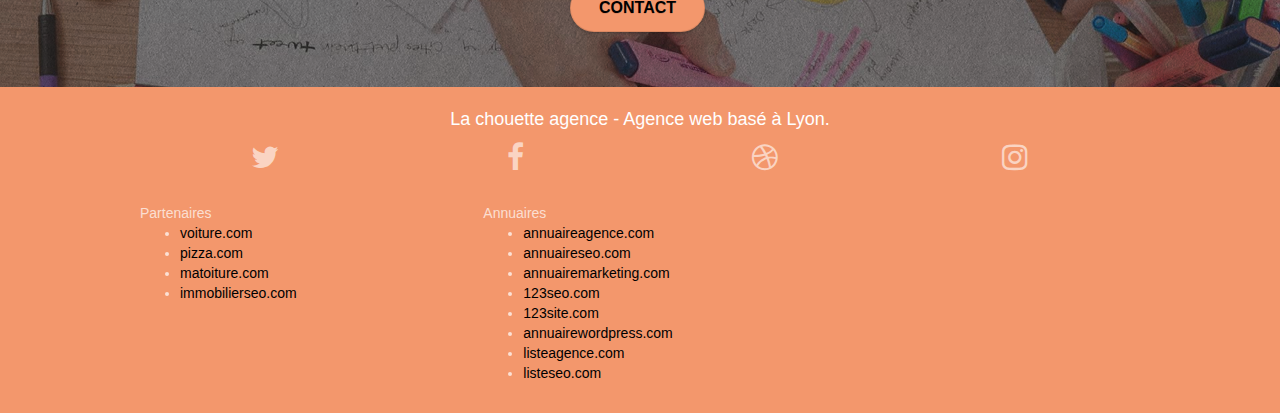
==== commit 97015002: "Last correction ??" ====
--- a/index.html
+++ b/index.html
@@ -262,7 +262,7 @@
 		<div class="row">
 			<div class="col-sm-12">
 				<p class="text-center white">
-					La chouette agence - Agence web basée à Lyon.
+					La chouette agence - Agence web basé à Lyon.
 					<br>
 				</p>
 				<div class="row row-no-gutters social">
